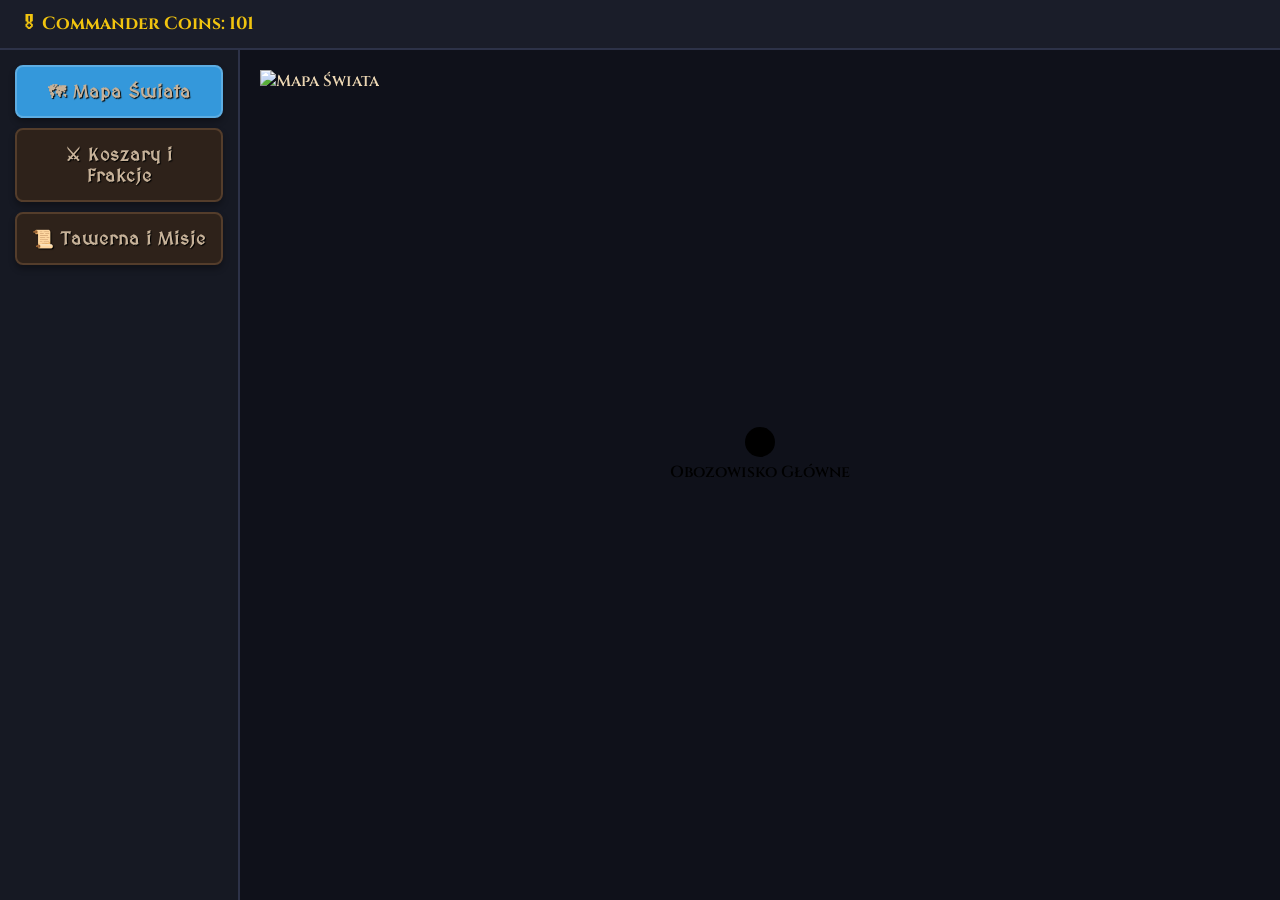
==== Rpeg/index.html @ ccd28c2b "." ====
<!DOCTYPE html>
<html lang="pl">
<head>
    <meta charset="UTF-8">
    <meta name="viewport" content="width=device-width, initial-scale=1.0">
    <title>Kingdom Commander - Strategy RPG</title>
    <link rel="stylesheet" href="style.css">
</head>
<body>

    <!-- GÓRNY PASEK ZASOBÓW -->
    <header id="resources-bar">
        <div class="resource">🎖 Commander Coins: <span id="res-cc">100</span></div>
    </header>

    <!-- GŁÓWNY KONTENER GRY -->
    <div id="game-container">
        <!-- NAWIGACJA / SIDEBAR -->
        <nav id="navigation-sidebar">
            <button class="nav-btn active" data-target="map-screen">🗺 Mapa Świata</button>
            <button class="nav-btn" data-target="barracks-screen">⚔ Koszary i Frakcje</button>
            <button class="nav-btn" data-target="missions-screen">📜 Tawerna i Misje</button>
        </nav>

        <!-- EKRAN ROZGRYWKI -->
        <main id="game-viewport">
            <!-- Tutaj JS będzie wstrzykiwał odpowiednie ekrany -->
            <div id="active-screen"></div>
        </main>
    </div>

    <!-- SKRYPTY (Rozbite modułowo) -->
    <script src="game.js"></script>
    <script src="map.js"></script>
    <script src="barracks.js"></script>
</body>
</html>
---- Rpeg/style.css ----
@import url('https://fonts.googleapis.com/css2?family=Cinzel:wght@600;900&family=MedievalSharp&display=swap');
* {
    box-sizing: border-box;
    margin: 0;
    padding: 0;
    user-select: none;
}

body {
    font-family: 'Cinzel', serif;
    font-weight: 600;
    background-color: #1a1512;
    color: #ebd6b3;
    height: 100vh;
    display: flex;
    flex-direction: column;
    overflow: hidden;
}

h2, h3 {
    font-family: 'MedievalSharp', cursive;
    letter-spacing: 1px;
    color: #ffd700;
    text-shadow: 2px 2px 4px rgba(0, 0, 0, 0.8);
}

/* GÓRNY PASEK ZASOBÓW */
#resources-bar {
    background-color: #1a1d29;
    display: flex;
    justify-content: gap;
    gap: 20px;
    padding: 12px 20px;
    border-bottom: 2px solid #2d3248;
}

.resource {
    font-weight: bold;
    font-size: 1.1rem;
    color: #f1c40f;
}

/* KONTENER GŁÓWNY */
#game-container {
    display: flex;
    flex: 1;
    height: calc(100vh - 48px);
}

/* SIDEBAR NAWIGACJI */
#navigation-sidebar {
    width: 240px;
    background-color: #161923;
    border-right: 2px solid #2d3248;
    display: flex;
    flex-direction: column;
    padding: 15px;
    gap: 10px;
}

.nav-btn {
    background: #2e221a;
    color: #c7b299;
    border: 2px solid #543d2b;
    padding: 14px;
    border-radius: 8px;
    cursor: pointer;
    text-align: center;
    font-weight: bold;
    font-family: 'MedievalSharp', cursive; /* Klimat karczmy */
    font-size: 1.1rem; /* Podbity rozmiar, bo MedievalSharp jest zbita */
    letter-spacing: 1px;
    text-shadow: 1px 1px 1px #000;
    transition: all 0.2s ease-in-out;
    box-shadow: 0 4px 6px rgba(0,0,0,0.3);
}

.nav-btn:hover, .nav-btn.active {
    background-color: #3498db;
    border-color: #5dade2;
}

/* WIDOK GRY */
#game-viewport {
    flex: 1;
    padding: 20px;
    overflow-y: auto;
    background-color: #0f111a;
}

/* RESPONSYWNOŚĆ DLA MOBILE */
@media (max-width: 768px) {
    #game-container {
        flex-direction: column;
    }
    #navigation-sidebar {
        width: 100%;
        flex-direction: row;
        height: 60px;
        padding: 5px;
    }
    .nav-btn {
        flex: 1;
        text-align: center;
        font-size: 0.8rem;
        padding: 6px;
    }
}
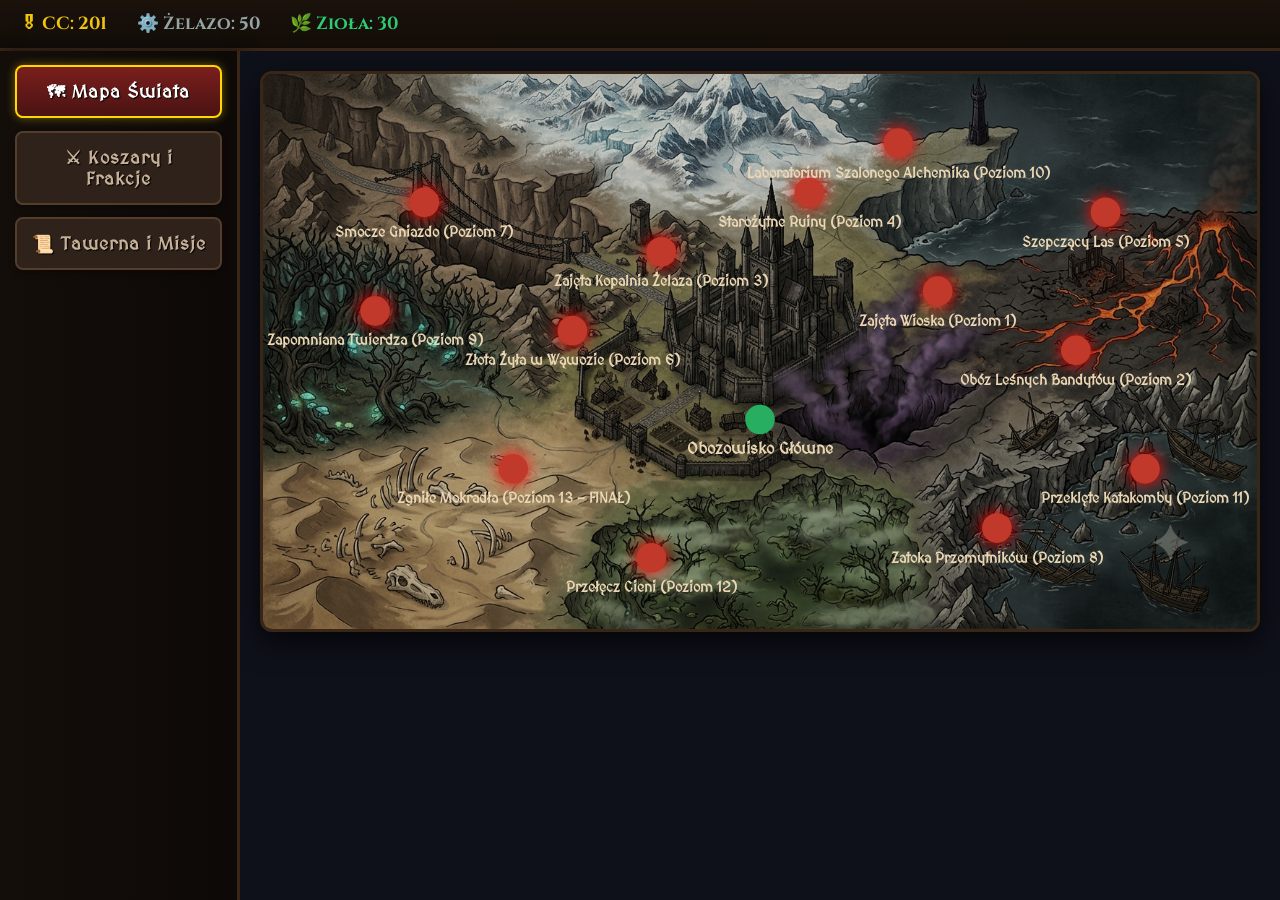
==== commit 6a7dc74c: "." ====
--- a/Rpeg/index.html
+++ b/Rpeg/index.html
@@ -10,7 +10,9 @@
 
     <!-- GÓRNY PASEK ZASOBÓW -->
     <header id="resources-bar">
-        <div class="resource">🎖 Commander Coins: <span id="res-cc">100</span></div>
+        <div class="resource">🎖 CC: <span id="res-cc">100</span></div>
+        <div class="resource" style="color: #95a5a6;">⚙️ Żelazo: <span id="res-iron">0</span></div>
+        <div class="resource" style="color: #2ecc71;">🌿 Zioła: <span id="res-herbs">0</span></div>
     </header>
 
     <!-- GŁÓWNY KONTENER GRY -->
@@ -29,9 +31,17 @@
         </main>
     </div>
 
+    <div id="rpg-dialog-overlay" style="display: none; position: fixed; top: 0; left: 0; width: 100vw; height: 100vh; background: rgba(0,0,0,0.75); z-index: 9999; justify-content: center; align-items: center; padding: 20px;">
+        <div id="rpg-dialog-box" style="background: #231a14; border: 3px solid #ffd700; border-radius: 10px; width: 100%; max-width: 500px; padding: 25px; box-shadow: 0 0 25px rgba(0,0,0,0.8), inset 0 0 15px rgba(0,0,0,0.5); text-align: center;">
+            <h2 id="rpg-dialog-title" style="margin-top: 0; font-size: 1.6rem; color: #ffd700; border-bottom: 2px solid #4a3525; padding-bottom: 10px;"></h2>
+            <p id="rpg-dialog-text" style="font-family: 'Cinzel'; color: #ebd6b3; margin: 20px 0; line-height: 1.6; font-size: 1rem;"></p>
+            <div id="rpg-dialog-options" style="display: flex; flex-direction: column; gap: 12px; margin-top: 20px;"></div>
+        </div>
+    </div>
+
     <!-- SKRYPTY (Rozbite modułowo) -->
-    <script src="game.js"></script>
-    <script src="map.js"></script>
-    <script src="barracks.js"></script>
+    <script src="js/state.js"></script>
+    <script src="js/engine.js"></script>
+    <script src="js/ui.js"></script>
 </body>
 </html>
--- a/Rpeg/style.css
+++ b/Rpeg/style.css
@@ -9,8 +9,8 @@
 body {
     font-family: 'Cinzel', serif;
     font-weight: 600;
-    background-color: #1a1512;
-    color: #ebd6b3;
+    background-color: #0d0907; /* Głęboki cień */
+    color: #ebd6b3; /* Stary pergamin */
     height: 100vh;
     display: flex;
     flex-direction: column;
@@ -26,12 +26,13 @@
 
 /* GÓRNY PASEK ZASOBÓW */
 #resources-bar {
-    background-color: #1a1d29;
-    display: flex;
-    justify-content: gap;
-    gap: 20px;
+    background: linear-gradient(180deg, #1a120b 0%, #120c08 100%);
+    display: flex;
+    justify-content: flex-start;
+    gap: 30px;
     padding: 12px 20px;
-    border-bottom: 2px solid #2d3248;
+    border-bottom: 3px solid #3a2617;
+    box-shadow: 0 4px 10px rgba(0, 0, 0, 0.7);
 }
 
 .resource {
@@ -50,12 +51,13 @@
 /* SIDEBAR NAWIGACJI */
 #navigation-sidebar {
     width: 240px;
-    background-color: #161923;
-    border-right: 2px solid #2d3248;
+    background: linear-gradient(90deg, #140e0a 0%, #0d0907 100%);
+    border-right: 3px solid #3a2617;
     display: flex;
     flex-direction: column;
     padding: 15px;
-    gap: 10px;
+    gap: 12px;
+    box-shadow: 4px 0 15px rgba(0, 0, 0, 0.5);
 }
 
 .nav-btn {
@@ -76,8 +78,11 @@
 }
 
 .nav-btn:hover, .nav-btn.active {
-    background-color: #3498db;
-    border-color: #5dade2;
+    background: linear-gradient(180deg, #7a1f1d 0%, #4a1312 100%) !important;
+    border-color: #ffd700 !important;
+    color: #fff !important;
+    box-shadow: 0 0 10px rgba(255, 215, 0, 0.4);
+    transform: translateY(-1px);
 }
 
 /* WIDOK GRY */
@@ -106,3 +111,184 @@
         padding: 6px;
     }
 }
+
+.mission-row {
+    transition: transform 0.2s ease;
+}
+.mission-row:hover {
+    transform: translateX(4px);
+    border-color: #825e43 !important;
+}
+@media (max-width: 768px) {
+    .mission-row {
+        flex-direction: column;
+        align-items: flex-start !important;
+        gap: 15px;
+    }
+    .mission-row div {
+        width: 100%;
+        text-align: left !important;
+        justify-content: space-between;
+    }
+}
+
+/* KARTY JEDNOSTEK W KOSZARACH */
+.rpg-card {
+    background: linear-gradient(135deg, #1c1510 0%, #120d0a 100%) !important;
+    border: 2px solid #4a3525 !important;
+    border-radius: 8px;
+    box-shadow: 0 8px 16px rgba(0, 0, 0, 0.6), inset 0 0 10px rgba(0, 0, 0, 0.5);
+    transition: all 0.2s ease-in-out;
+}
+
+.rpg-card:hover {
+    border-color: #ffd700 !important;
+    box-shadow: 0 8px 20px rgba(255, 215, 0, 0.15), inset 0 0 10px rgba(0, 0, 0, 0.5);
+    transform: translateY(-3px);
+}
+
+/* PRZYCISKI AKCJI KART (np. Werbuj, Ulecz) */
+.rpg-btn {
+    background: linear-gradient(180deg, #4a3525 0%, #2d2016 100%);
+    color: #ebd6b3;
+    border: 2px solid #6e4f37;
+    font-family: 'MedievalSharp', cursive;
+    cursor: pointer;
+    font-weight: bold;
+    text-shadow: 1px 1px 2px #000;
+    transition: all 0.15s ease-in-out;
+}
+
+.rpg-btn:hover {
+    background: linear-gradient(180deg, #ffd700 0%, #c59b27 100%);
+    color: #120c08;
+    border-color: #fff;
+    text-shadow: none;
+    box-shadow: 0 0 8px rgba(255, 215, 0, 0.5);
+}
+.map-wrapper {
+    position: relative;
+    width: 100%;
+    max-width: 1000px; /* Dopasowane do skali Twojej siatki */
+    margin: 0 auto;
+    border: 3px solid #3a2617;
+    border-radius: 12px;
+    box-shadow: 0 10px 30px rgba(0, 0, 0, 0.7);
+    overflow: hidden;
+    background-color: #05070a;
+}
+
+/* Obrazek tła mapy rozciąga się na pełną szerokość */
+.map-bg-img {
+    width: 100%;
+    height: auto;
+    display: block;
+    filter: brightness(0.8) sepia(0.2); /* Opcjonalny klimatyczny filtr */
+}
+
+/* Nakładka SVG musi leżeć dokładnie NA obrazku (pozycja absolutna) */
+.map-overlay-svg {
+    position: absolute;
+    top: 0;
+    left: 0;
+    width: 100%;
+    height: 100%;
+    z-index: 2;
+    pointer-events: auto; /* Zapewnia, że kliknięcia w kółka będą działać */
+}
+
+/* Dodatkowy efekt płynnego przejścia dla punktów na mapie */
+circle {
+    transition: r 0.2s ease, filter 0.2s ease;
+}
+
+circle:hover {
+    r: 18; /* Lekkie powiększenie po najechaniu myszką */
+    filter: drop-shadow(0px 0px 12px #ffd700) !important;
+}
+/* Nowe klasy w style.css zastępujące style inline z JS */
+.battle-arena-container {
+    max-width: 1100px;
+    margin: 0 auto;
+    background: radial-gradient(circle, #1a130f 0%, #070504 100%);
+    border: 3px solid #543d2b;
+    border-radius: 12px;
+    box-shadow: 0 20px 40px rgba(0, 0, 0, 0.8), inset 0 0 50px rgba(0, 0, 0, 0.9);
+    display: flex;
+    flex-direction: column;
+    height: 700px;
+    justify-content: space-between;
+    overflow: hidden;
+}
+
+.battle-grid-zone {
+    display: flex;
+    gap: 15px;
+    padding: 10px;
+    justify-content: center;
+}
+
+.battle-card {
+    background: linear-gradient(135deg, #1c1510 0%, #120d0a 100%) !important;
+    border-radius: 6px;
+    padding: 12px;
+    width: 105px;
+    text-align: center;
+    position: relative;
+    transition: all 0.25s cubic-bezier(0.4, 0, 0.2, 1);
+    box-shadow: 0 4px 8px rgba(0,0,0,0.5);
+}
+
+/* Efekt rozświetlenia dla gotowej zdolności */
+.battle-card.skill-ready {
+    animation: goldGlow 2s infinite alternate;
+}
+
+@keyframes goldGlow {
+    0% { box-shadow: 0 0 5px rgba(255, 215, 0, 0.3); border-color: #ffd700; }
+    100% { box-shadow: 0 0 20px rgba(255, 215, 0, 0.7); border-color: #fff; }
+}
+
+/* Klimatyczny scrollbar dla gry RPG */
+::-webkit-scrollbar {
+    width: 10px;
+}
+
+::-webkit-scrollbar-track {
+    background: #0d0907;
+    border-left: 1px solid #2e221a;
+}
+
+::-webkit-scrollbar-thumb {
+    background: linear-gradient(180deg, #543d2b 0%, #2e221a 100%);
+    border: 2px solid #0d0907;
+    border-radius: 4px;
+}
+
+::-webkit-scrollbar-thumb:hover {
+    background: #ffd700;
+}
+
+.floating-dmg {
+    font-family: 'MedievalSharp', cursive;
+    font-size: 1.2rem;
+    text-shadow: 2px 2px 0px #000;
+    pointer-events: none;
+    z-index: 10;
+    animation: floatUpAndFade 0.8s ease-out forwards;
+}
+
+@keyframes floatUpAndFade {
+    0% {
+        transform: translate(-50%, 0) scale(0.8);
+        opacity: 0;
+    }
+    20% {
+        transform: translate(-50%, -15px) scale(1.2);
+        opacity: 1;
+    }
+    100% {
+        transform: translate(-50%, -45px) scale(1);
+        opacity: 0;
+    }
+}
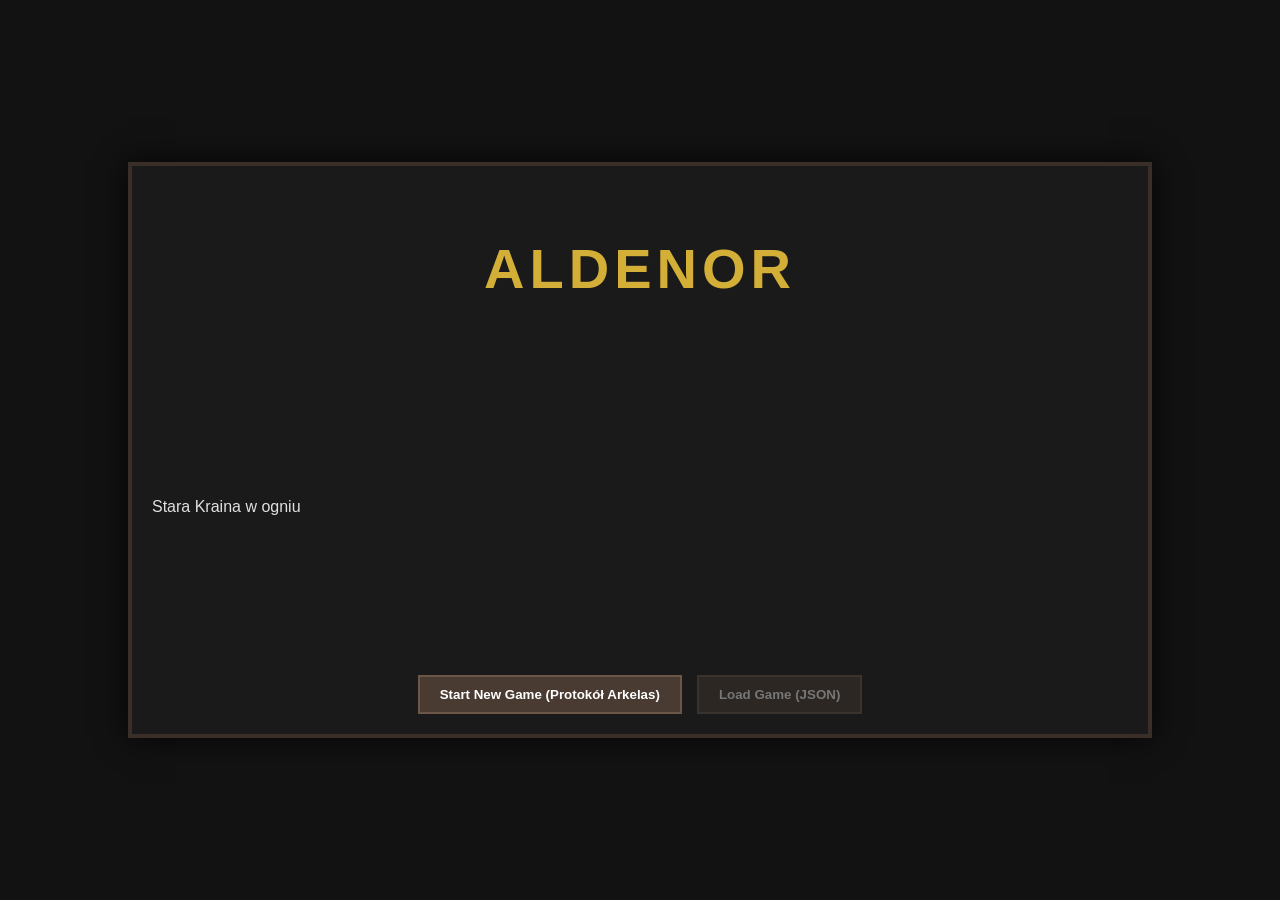
==== commit b6d36146: "." ====
--- a/Rpeg/index.html
+++ b/Rpeg/index.html
@@ -1,47 +1,126 @@
 <!DOCTYPE html>
-<html lang="pl">
+<html lang="en">
+
 <head>
     <meta charset="UTF-8">
     <meta name="viewport" content="width=device-width, initial-scale=1.0">
-    <title>Kingdom Commander - Strategy RPG</title>
+    <title>Aldenor - RPG/RTS</title>
     <link rel="stylesheet" href="style.css">
 </head>
+
 <body>
 
-    <!-- GÓRNY PASEK ZASOBÓW -->
-    <header id="resources-bar">
-        <div class="resource">🎖 CC: <span id="res-cc">100</span></div>
-        <div class="resource" style="color: #95a5a6;">⚙️ Żelazo: <span id="res-iron">0</span></div>
-        <div class="resource" style="color: #2ecc71;">🌿 Zioła: <span id="res-herbs">0</span></div>
-    </header>
+    <!-- GŁÓWNY KONTENER GRY -->
+    <div id="game-wrapper">
 
-    <!-- GŁÓWNY KONTENER GRY -->
-    <div id="game-container">
-        <!-- NAWIGACJA / SIDEBAR -->
-        <nav id="navigation-sidebar">
-            <button class="nav-btn active" data-target="map-screen">🗺 Mapa Świata</button>
-            <button class="nav-btn" data-target="barracks-screen">⚔ Koszary i Frakcje</button>
-            <button class="nav-btn" data-target="missions-screen">📜 Tawerna i Misje</button>
-        </nav>
+        <!-- 1. EKRAN: MENU GŁÓWNE -->
+        <div id="screen-main-menu" class="game-screen">
+            <h1 class="game-title">ALDENOR</h1>
+            <p class="game-subtitle">Stara Kraina w ogniu</p>
+            <div class="menu-buttons">
+                <button onclick="switchScreen('camp')">Start New Game (Protokół Arkelas)</button>
+                <button disabled>Load Game (JSON)</button>
+            </div>
+        </div>
 
-        <!-- EKRAN ROZGRYWKI -->
-        <main id="game-viewport">
-            <!-- Tutaj JS będzie wstrzykiwał odpowiednie ekrany -->
-            <div id="active-screen"></div>
-        </main>
+        <!-- 2. EKRAN: OBÓZ MOBILNY (The Camp Hub) -->
+        <div id="screen-camp" class="game-screen hidden">
+            <div class="screen-header">
+                <h2>⛺ Obozowisko Armii Arkelasa</h2>
+                <div class="resources-bar">
+                    <span>Złoto: <b id="res-gold">0</b></span> |
+                    <span>Zaopatrzenie: <b id="res-supplies">0</b></span>
+                </div>
+            </div>
+
+            <div class="camp-content">
+                <div class="campfire-scene">
+                    <div class="fire-placeholder">🔥 Ognisko</div>
+                    <div id="campfire-companions"></div>
+                </div>
+
+                <!-- RPG-owy dymek dialogowy -->
+                <div id="dialogue-bubble" class="hidden">
+                    <div class="dialogue-header">
+                        <strong id="dialogue-speaker">Imię</strong>
+                        <button onclick="closeDialogue()" class="close-dialogue-btn">⚡ Zamknij</button>
+                    </div>
+                    <p id="dialogue-text">Treść rozmowy...</p>
+                </div>
+            </div>
+
+            <div class="bottom-nav">
+                <button onclick="switchScreen('barracks')">⚔️ Koszary (Zarządzanie Armią)</button>
+                <button onclick="switchScreen('world-map')">🗺️ Otwórz Mapę Świata</button>
+                <button onclick="switchScreen('main-menu')">⚙️ Wyjście do Menu</button>
+            </div>
+        </div>
+        <div id="screen-barracks" class="game-screen hidden">
+            <div class="screen-header">
+                <h2>🛡️ Koszary i Zarządzanie Drużyną</h2>
+                <button onclick="recruitSoldierTest()" style="background: #22c55e;">+ Zwerbuj Rekruta (50
+                    Złota)</button>
+            </div>
+
+            <div class="barracks-layout">
+                <!-- Kolumna Bohaterów Wyprawy -->
+                <div class="barracks-column">
+                    <h3>👥 Oficerowie (Kompania)</h3>
+                    <div id="heroes-list" class="units-grid"></div>
+                </div>
+
+                <!-- Kolumna Zwerbowanych Wojsk -->
+                <div class="barracks-column">
+                    <h3>🗡️ Wolne Oddziały</h3>
+                    <div id="soldiers-list" class="units-grid"></div>
+                </div>
+            </div>
+
+            <div class="bottom-nav">
+                <button onclick="switchScreen('camp')">⛺ Powrót do Obozu</button>
+            </div>
+        </div>
+        <!-- 3. EKRAN: INTERAKTYWNA MAPA ŚWIATA -->
+        <div id="screen-world-map" class="game-screen hidden">
+            <h2>🗺️ Mapa Świata</h2>
+            <p>Wybierz cel podróży. Bezpieczne przemieszczanie obozu pozwala na eksplorację nowych terenów.</p>
+
+            <!-- Kontener na generowane lokacje -->
+            <div class="map-grid" id="map-locations-container"></div>
+
+            <div class="bottom-nav">
+                <button onclick="switchScreen('camp')">⛺ Powrót do Obozu</button>
+            </div>
+        </div>
+
+        <!-- 4. EKRAN: TAKTYCZNA BITWA (Canvas) -->
+        <div id="screen-battle" class="game-screen hidden">
+            <div class="screen-header">
+                <h2>⚔️ Pole Bitwy (RTS Mode)</h2>
+            </div>
+
+            <div class="battle-container">
+                <canvas id="battleCanvas" width="800" height="450"></canvas>
+            </div>
+
+            <div class="bottom-nav">
+                <button onclick="switchScreen('barracks')">⚔️ Koszary (Zarządzanie Armią)</button> <!-- DODAJ TO -->
+                <button onclick="switchScreen('world-map')">🗺️ Otwórz Mapę Świata</button>
+                <button onclick="switchScreen('main-menu')">⚙️ Wyjście do Menu</button>
+            </div>
+        </div>
+
     </div>
-
-    <div id="rpg-dialog-overlay" style="display: none; position: fixed; top: 0; left: 0; width: 100vw; height: 100vh; background: rgba(0,0,0,0.75); z-index: 9999; justify-content: center; align-items: center; padding: 20px;">
-        <div id="rpg-dialog-box" style="background: #231a14; border: 3px solid #ffd700; border-radius: 10px; width: 100%; max-width: 500px; padding: 25px; box-shadow: 0 0 25px rgba(0,0,0,0.8), inset 0 0 15px rgba(0,0,0,0.5); text-align: center;">
-            <h2 id="rpg-dialog-title" style="margin-top: 0; font-size: 1.6rem; color: #ffd700; border-bottom: 2px solid #4a3525; padding-bottom: 10px;"></h2>
-            <p id="rpg-dialog-text" style="font-family: 'Cinzel'; color: #ebd6b3; margin: 20px 0; line-height: 1.6; font-size: 1rem;"></p>
-            <div id="rpg-dialog-options" style="display: flex; flex-direction: column; gap: 12px; margin-top: 20px;"></div>
+    <div id="screen-travel" class="game-screen hidden">
+        <div class="travel-container">
+            <h2 id="travel-title">🧭 W drodze...</h2>
+            <p id="travel-flavor" class="travel-flavor-text">"Przemierzacie niebezpieczne szlaki..."</p>
+            <div class="travel-progress-bar">
+                <div class="travel-progress-fill"></div>
+            </div>
         </div>
     </div>
+    <script src="script.js"></script>
+</body>
 
-    <!-- SKRYPTY (Rozbite modułowo) -->
-    <script src="js/state.js"></script>
-    <script src="js/engine.js"></script>
-    <script src="js/ui.js"></script>
-</body>
 </html>
--- a/Rpeg/style.css
+++ b/Rpeg/style.css
@@ -1,294 +1,317 @@
-@import url('https://fonts.googleapis.com/css2?family=Cinzel:wght@600;900&family=MedievalSharp&display=swap');
-* {
-    box-sizing: border-box;
+/* Podstawowe stylowanie tła i fontów */
+body {
     margin: 0;
     padding: 0;
-    user-select: none;
-}
-
-body {
-    font-family: 'Cinzel', serif;
-    font-weight: 600;
-    background-color: #0d0907; /* Głęboki cień */
-    color: #ebd6b3; /* Stary pergamin */
+    background-color: #121212;
+    color: #e0e0e0;
+    font-family: 'Segoe UI', Tahoma, Geneva, Verdana, sans-serif;
+    display: flex;
+    justify-content: center;
+    align-items: center;
     height: 100vh;
-    display: flex;
-    flex-direction: column;
     overflow: hidden;
 }
 
-h2, h3 {
-    font-family: 'MedievalSharp', cursive;
-    letter-spacing: 1px;
-    color: #ffd700;
-    text-shadow: 2px 2px 4px rgba(0, 0, 0, 0.8);
-}
-
-/* GÓRNY PASEK ZASOBÓW */
-#resources-bar {
-    background: linear-gradient(180deg, #1a120b 0%, #120c08 100%);
-    display: flex;
-    justify-content: flex-start;
-    gap: 30px;
-    padding: 12px 20px;
-    border-bottom: 3px solid #3a2617;
-    box-shadow: 0 4px 10px rgba(0, 0, 0, 0.7);
-}
-
-.resource {
-    font-weight: bold;
-    font-size: 1.1rem;
-    color: #f1c40f;
-}
-
-/* KONTENER GŁÓWNY */
-#game-container {
-    display: flex;
-    flex: 1;
-    height: calc(100vh - 48px);
-}
-
-/* SIDEBAR NAWIGACJI */
-#navigation-sidebar {
-    width: 240px;
-    background: linear-gradient(90deg, #140e0a 0%, #0d0907 100%);
-    border-right: 3px solid #3a2617;
-    display: flex;
-    flex-direction: column;
-    padding: 15px;
-    gap: 12px;
-    box-shadow: 4px 0 15px rgba(0, 0, 0, 0.5);
-}
-
-.nav-btn {
-    background: #2e221a;
-    color: #c7b299;
-    border: 2px solid #543d2b;
-    padding: 14px;
-    border-radius: 8px;
-    cursor: pointer;
+/* Sztywny kontener gry - symulacja okna gry */
+#game-wrapper {
+    width: 1024px;
+    height: 576px;
+    background: #1a1a1a;
+    border: 4px solid #3a2f28;
+    box-shadow: 0 0 30px rgba(0,0,0,0.8);
+    position: relative;
+    box-sizing: border-box;
+}
+
+/* Klasa dla każdego ekranu */
+.game-screen {
+    width: 100%;
+    height: 100%;
+    padding: 20px;
+    box-sizing: border-box;
+    display: flex;
+    flex-direction: column;
+    justify-content: space-between;
+}
+
+/* Klasa ukrywająca ekrany */
+.hidden {
+    display: none !important;
+}
+
+/* Interfejs i przyciski */
+h1.game-title {
+    font-size: 3.5rem;
+    color: #d4af37;
     text-align: center;
-    font-weight: bold;
-    font-family: 'MedievalSharp', cursive; /* Klimat karczmy */
-    font-size: 1.1rem; /* Podbity rozmiar, bo MedievalSharp jest zbita */
-    letter-spacing: 1px;
-    text-shadow: 1px 1px 1px #000;
-    transition: all 0.2s ease-in-out;
-    box-shadow: 0 4px 6px rgba(0,0,0,0.3);
-}
-
-.nav-btn:hover, .nav-btn.active {
-    background: linear-gradient(180deg, #7a1f1d 0%, #4a1312 100%) !important;
-    border-color: #ffd700 !important;
-    color: #fff !important;
-    box-shadow: 0 0 10px rgba(255, 215, 0, 0.4);
-    transform: translateY(-1px);
-}
-
-/* WIDOK GRY */
-#game-viewport {
-    flex: 1;
-    padding: 20px;
-    overflow-y: auto;
-    background-color: #0f111a;
-}
-
-/* RESPONSYWNOŚĆ DLA MOBILE */
-@media (max-width: 768px) {
-    #game-container {
-        flex-direction: column;
-    }
-    #navigation-sidebar {
-        width: 100%;
-        flex-direction: row;
-        height: 60px;
-        padding: 5px;
-    }
-    .nav-btn {
-        flex: 1;
-        text-align: center;
-        font-size: 0.8rem;
-        padding: 6px;
-    }
-}
-
-.mission-row {
-    transition: transform 0.2s ease;
-}
-.mission-row:hover {
-    transform: translateX(4px);
-    border-color: #825e43 !important;
-}
-@media (max-width: 768px) {
-    .mission-row {
-        flex-direction: column;
-        align-items: flex-start !important;
-        gap: 15px;
-    }
-    .mission-row div {
-        width: 100%;
-        text-align: left !important;
-        justify-content: space-between;
-    }
-}
-
-/* KARTY JEDNOSTEK W KOSZARACH */
-.rpg-card {
-    background: linear-gradient(135deg, #1c1510 0%, #120d0a 100%) !important;
-    border: 2px solid #4a3525 !important;
-    border-radius: 8px;
-    box-shadow: 0 8px 16px rgba(0, 0, 0, 0.6), inset 0 0 10px rgba(0, 0, 0, 0.5);
-    transition: all 0.2s ease-in-out;
-}
-
-.rpg-card:hover {
-    border-color: #ffd700 !important;
-    box-shadow: 0 8px 20px rgba(255, 215, 0, 0.15), inset 0 0 10px rgba(0, 0, 0, 0.5);
-    transform: translateY(-3px);
-}
-
-/* PRZYCISKI AKCJI KART (np. Werbuj, Ulecz) */
-.rpg-btn {
-    background: linear-gradient(180deg, #4a3525 0%, #2d2016 100%);
-    color: #ebd6b3;
-    border: 2px solid #6e4f37;
-    font-family: 'MedievalSharp', cursive;
+    margin-top: 50px;
+    letter-spacing: 5px;
+}
+
+.menu-buttons, .bottom-nav {
+    display: flex;
+    gap: 15px;
+    justify-content: center;
+}
+
+button {
+    background: #4a3b32;
+    color: #fff;
+    border: 2px solid #6b5647;
+    padding: 10px 20px;
     cursor: pointer;
     font-weight: bold;
-    text-shadow: 1px 1px 2px #000;
-    transition: all 0.15s ease-in-out;
-}
-
-.rpg-btn:hover {
-    background: linear-gradient(180deg, #ffd700 0%, #c59b27 100%);
-    color: #120c08;
-    border-color: #fff;
-    text-shadow: none;
-    box-shadow: 0 0 8px rgba(255, 215, 0, 0.5);
-}
-.map-wrapper {
+    transition: background 0.2s;
+}
+
+button:hover:not(:disabled) {
+    background: #6b5647;
+}
+
+button:disabled {
+    opacity: 0.4;
+    cursor: not-allowed;
+}
+
+.screen-header {
+    display: flex;
+    justify-content: space-between;
+    align-items: center;
+    border-bottom: 2px solid #3a2f28;
+    padding-bottom: 10px;
+}
+
+/* Prosty kontener na Canvas bitwy */
+.battle-container {
+    display: flex;
+    justify-content: center;
+    align-items: center;
+    flex-grow: 1;
+}
+
+#battleCanvas {
+    background: #222522;
+    border: 2px solid #444;
+}
+.barracks-layout {
+    display: flex;
+    gap: 20px;
+    flex-grow: 1;
+    margin: 20px 0;
+    overflow: hidden;
+}
+
+.barracks-column {
+    flex: 1;
+    background: #221c18;
+    border: 2px solid #3a2f28;
+    padding: 15px;
+    display: flex;
+    flex-direction: column;
+}
+
+.barracks-column h3 {
+    margin-top: 0;
+    border-bottom: 1px solid #554337;
+    padding-bottom: 5px;
+    color: #d4af37;
+}
+
+.units-grid {
+    display: flex;
+    flex-direction: column;
+    gap: 10px;
+    overflow-y: auto;
+    flex-grow: 1;
+    padding-right: 5px;
+}
+
+/* Karty jednostek */
+.unit-card {
+    background: #2d241e;
+    border: 1px solid #554337;
+    padding: 10px;
+    border-radius: 4px;
+    display: flex;
+    justify-content: space-between;
+    align-items: center;
+}
+
+.unit-info h4 {
+    margin: 0 0 5px 0;
+    color: #fff;
+}
+
+.unit-info p {
+    margin: 0;
+    font-size: 0.85rem;
+    color: #b0a095;
+}
+
+.badge {
+    background: #45352b;
+    padding: 2px 6px;
+    border-radius: 3px;
+    font-size: 0.75rem;
+    text-transform: uppercase;
+}
+
+.campfire-scene {
+    display: flex;
+    flex-direction: column;
+    align-items: center;
+    gap: 20px;
+    margin-top: 20px;
+}
+
+.fire-placeholder {
+    font-size: 2rem;
+    animation: pulse 1.5s infinite alternate;
+}
+
+#campfire-companions {
+    display: flex;
+    gap: 15px;
+    flex-wrap: wrap;
+    justify-content: center;
+}
+
+.camp-companion-token {
+    background: #2d241e;
+    border: 2px solid #554337;
+    padding: 8px 16px;
+    cursor: pointer;
+    border-radius: 4px;
+    transition: all 0.2s;
+}
+
+.camp-companion-token:hover {
+    border-color: #d4af37;
+    background: #3a2f28;
+}
+
+/* RPG Dymek Dialogowy */
+#dialogue-bubble {
+    background: #1a1512;
+    border: 3px solid #3a2f28;
+    border-top: 3px solid #d4af37;
+    padding: 15px;
+    margin-top: 20px;
+    border-radius: 4px;
     position: relative;
+}
+
+.dialogue-header {
+    display: flex;
+    justify-content: space-between;
+    color: #d4af37;
+    margin-bottom: 5px;
+}
+
+.close-dialogue-btn {
+    padding: 2px 8px;
+    font-size: 0.8rem;
+    background: #aa2222;
+    border: none;
+}
+.close-dialogue-btn:hover { background: #cc3333; }
+
+@keyframes pulse {
+    0% { transform: scale(1); }
+    100% { transform: scale(1.1); }
+}
+
+.map-grid {
+    display: grid;
+    grid-template-columns: repeat(auto-fit, minmax(260px, 1fr));
+    gap: 15px;
+    margin: 20px 0;
+}
+
+/* Karta lokacji */
+.map-node {
+    background: #1c1612;
+    border: 2px solid #3a2f26;
+    padding: 15px;
+    border-radius: 6px;
+    cursor: pointer;
+    transition: all 0.2s ease-in-out;
+    display: flex;
+    flex-direction: column;
+    justify-content: space-between;
+}
+
+.map-node:hover:not(.locked-node):not(.active-node) {
+    border-color: #d4af37;
+    background: #261f1a;
+    transform: translateY(-2px);
+}
+
+/* Stan: Gracz tu jest */
+.active-node {
+    border-color: #4caf50;
+    background: #1b261c;
+    cursor: default;
+}
+
+/* Stan: Lokacja zablokowana */
+.locked-node {
+    background: #100d0b;
+    border-color: #221a14;
+    opacity: 0.5;
+    cursor: not-allowed;
+}
+
+.loc-status {
+    margin-top: 10px;
+    font-size: 0.85rem;
+    font-weight: bold;
+    text-transform: uppercase;
+}
+.status-current { color: #4caf50; }
+.status-locked { color: #f44336; }
+
+#screen-travel {
+    display: flex;
+    justify-content: center;
+    align-items: center;
+    text-align: center;
+    background: #090706; /* Głęboka klimatyczna czerń */
+    height: 80vh;
+}
+
+.travel-container {
+    width: 90%;
+    max-width: 500px;
+    padding: 20px;
+}
+
+.travel-flavor-text {
+    font-style: italic;
+    color: #b0a095;
+    margin: 25px 0;
+    min-height: 60px;
+    font-size: 1.1rem;
+    line-height: 1.5;
+}
+
+/* Pasek ładowania */
+.travel-progress-bar {
     width: 100%;
-    max-width: 1000px; /* Dopasowane do skali Twojej siatki */
-    margin: 0 auto;
-    border: 3px solid #3a2617;
-    border-radius: 12px;
-    box-shadow: 0 10px 30px rgba(0, 0, 0, 0.7);
+    background: #1c1612;
+    border: 1px solid #3a2f26;
+    height: 5px;
+    border-radius: 3px;
     overflow: hidden;
-    background-color: #05070a;
-}
-
-/* Obrazek tła mapy rozciąga się na pełną szerokość */
-.map-bg-img {
-    width: 100%;
-    height: auto;
-    display: block;
-    filter: brightness(0.8) sepia(0.2); /* Opcjonalny klimatyczny filtr */
-}
-
-/* Nakładka SVG musi leżeć dokładnie NA obrazku (pozycja absolutna) */
-.map-overlay-svg {
-    position: absolute;
-    top: 0;
-    left: 0;
-    width: 100%;
+}
+
+.travel-progress-fill {
     height: 100%;
-    z-index: 2;
-    pointer-events: auto; /* Zapewnia, że kliknięcia w kółka będą działać */
-}
-
-/* Dodatkowy efekt płynnego przejścia dla punktów na mapie */
-circle {
-    transition: r 0.2s ease, filter 0.2s ease;
-}
-
-circle:hover {
-    r: 18; /* Lekkie powiększenie po najechaniu myszką */
-    filter: drop-shadow(0px 0px 12px #ffd700) !important;
-}
-/* Nowe klasy w style.css zastępujące style inline z JS */
-.battle-arena-container {
-    max-width: 1100px;
-    margin: 0 auto;
-    background: radial-gradient(circle, #1a130f 0%, #070504 100%);
-    border: 3px solid #543d2b;
-    border-radius: 12px;
-    box-shadow: 0 20px 40px rgba(0, 0, 0, 0.8), inset 0 0 50px rgba(0, 0, 0, 0.9);
-    display: flex;
-    flex-direction: column;
-    height: 700px;
-    justify-content: space-between;
-    overflow: hidden;
-}
-
-.battle-grid-zone {
-    display: flex;
-    gap: 15px;
-    padding: 10px;
-    justify-content: center;
-}
-
-.battle-card {
-    background: linear-gradient(135deg, #1c1510 0%, #120d0a 100%) !important;
-    border-radius: 6px;
-    padding: 12px;
-    width: 105px;
-    text-align: center;
-    position: relative;
-    transition: all 0.25s cubic-bezier(0.4, 0, 0.2, 1);
-    box-shadow: 0 4px 8px rgba(0,0,0,0.5);
-}
-
-/* Efekt rozświetlenia dla gotowej zdolności */
-.battle-card.skill-ready {
-    animation: goldGlow 2s infinite alternate;
-}
-
-@keyframes goldGlow {
-    0% { box-shadow: 0 0 5px rgba(255, 215, 0, 0.3); border-color: #ffd700; }
-    100% { box-shadow: 0 0 20px rgba(255, 215, 0, 0.7); border-color: #fff; }
-}
-
-/* Klimatyczny scrollbar dla gry RPG */
-::-webkit-scrollbar {
-    width: 10px;
-}
-
-::-webkit-scrollbar-track {
-    background: #0d0907;
-    border-left: 1px solid #2e221a;
-}
-
-::-webkit-scrollbar-thumb {
-    background: linear-gradient(180deg, #543d2b 0%, #2e221a 100%);
-    border: 2px solid #0d0907;
-    border-radius: 4px;
-}
-
-::-webkit-scrollbar-thumb:hover {
-    background: #ffd700;
-}
-
-.floating-dmg {
-    font-family: 'MedievalSharp', cursive;
-    font-size: 1.2rem;
-    text-shadow: 2px 2px 0px #000;
-    pointer-events: none;
-    z-index: 10;
-    animation: floatUpAndFade 0.8s ease-out forwards;
-}
-
-@keyframes floatUpAndFade {
-    0% {
-        transform: translate(-50%, 0) scale(0.8);
-        opacity: 0;
-    }
-    20% {
-        transform: translate(-50%, -15px) scale(1.2);
-        opacity: 1;
-    }
-    100% {
-        transform: translate(-50%, -45px) scale(1);
-        opacity: 0;
-    }
+    background: #d4af37; /* Złoty pasek postępu */
+    width: 0%;
+    animation: travelLoading 2.5s linear forwards;
+}
+
+@keyframes travelLoading {
+    to { width: 100%; }
 }
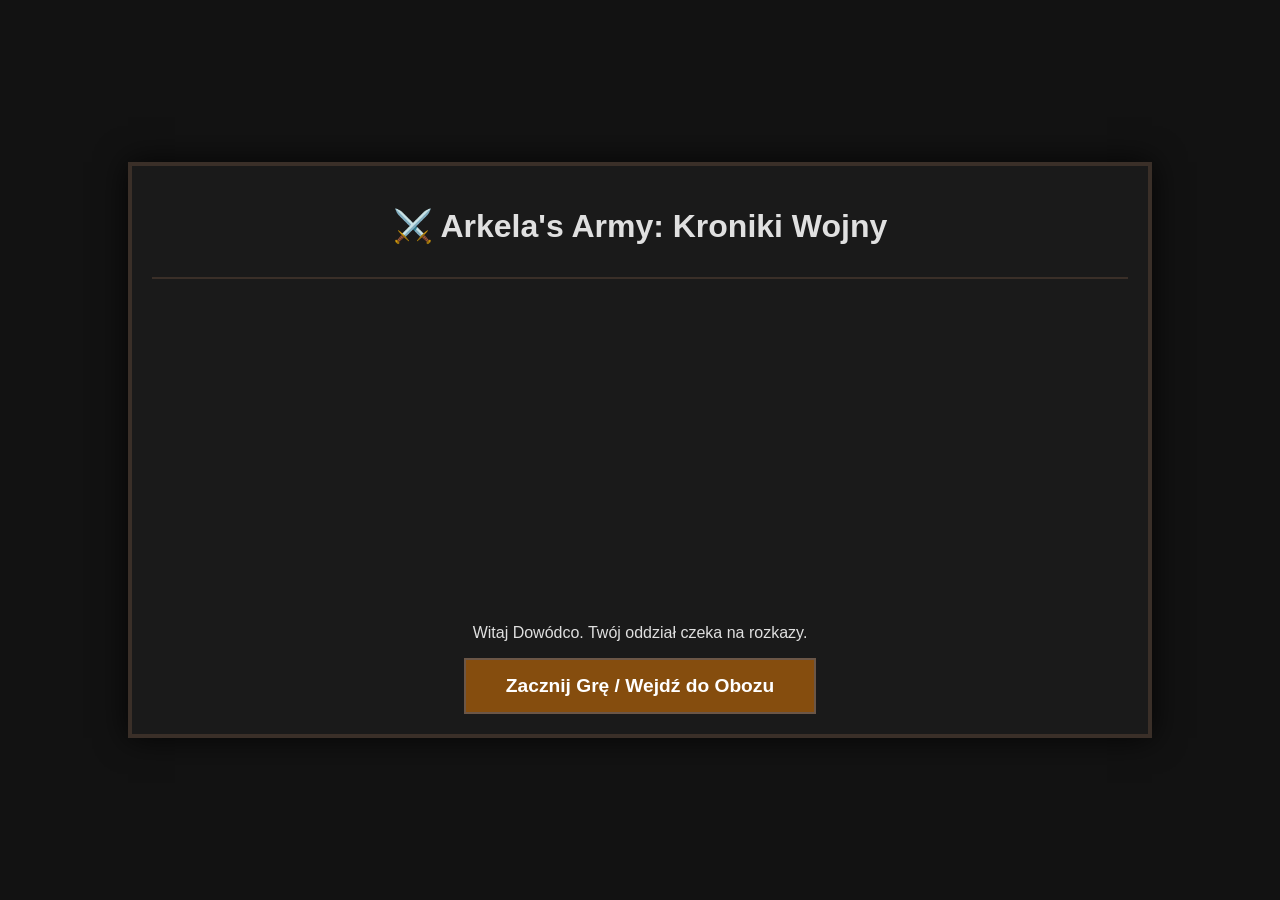
==== commit e036f8c2: "." ====
--- a/Rpeg/index.html
+++ b/Rpeg/index.html
@@ -14,111 +14,258 @@
     <div id="game-wrapper">
 
         <!-- 1. EKRAN: MENU GŁÓWNE -->
-        <div id="screen-main-menu" class="game-screen">
-            <h1 class="game-title">ALDENOR</h1>
-            <p class="game-subtitle">Stara Kraina w ogniu</p>
-            <div class="menu-buttons">
-                <button onclick="switchScreen('camp')">Start New Game (Protokół Arkelas)</button>
-                <button disabled>Load Game (JSON)</button>
-            </div>
-        </div>
-
-        <!-- 2. EKRAN: OBÓZ MOBILNY (The Camp Hub) -->
+        <div id="screen-menu" class="game-screen">
+            <div class="screen-header" style="justify-content: center;">
+                <h1>⚔️ Arkela's Army: Kroniki Wojny</h1>
+            </div>
+            <div style="text-align: center; margin-top: 50px;">
+                <p>Witaj Dowódco. Twój oddział czeka na rozkazy.</p>
+                <button onclick="switchScreen('camp')"
+                    style="font-size: 1.2rem; padding: 15px 40px; background: #854d0e;">Zacznij Grę / Wejdź do
+                    Obozu</button>
+            </div>
+        </div>
+
+        <!-- 2. EKRAN: OBÓZ (GŁÓWNY) -->
         <div id="screen-camp" class="game-screen hidden">
             <div class="screen-header">
                 <h2>⛺ Obozowisko Armii Arkelasa</h2>
                 <div class="resources-bar">
-                    <span>Złoto: <b id="res-gold">0</b></span> |
-                    <span>Zaopatrzenie: <b id="res-supplies">0</b></span>
-                </div>
-            </div>
-
-            <div class="camp-content">
-                <div class="campfire-scene">
-                    <div class="fire-placeholder">🔥 Ognisko</div>
-                    <div id="campfire-companions"></div>
-                </div>
-
-                <!-- RPG-owy dymek dialogowy -->
-                <div id="dialogue-bubble" class="hidden">
-                    <div class="dialogue-header">
-                        <strong id="dialogue-speaker">Imię</strong>
-                        <button onclick="closeDialogue()" class="close-dialogue-btn">⚡ Zamknij</button>
-                    </div>
-                    <p id="dialogue-text">Treść rozmowy...</p>
-                </div>
-            </div>
-
-            <div class="bottom-nav">
-                <button onclick="switchScreen('barracks')">⚔️ Koszary (Zarządzanie Armią)</button>
-                <button onclick="switchScreen('world-map')">🗺️ Otwórz Mapę Świata</button>
-                <button onclick="switchScreen('main-menu')">⚙️ Wyjście do Menu</button>
-            </div>
-        </div>
+                    <span>Złoto: <b id="res-gold">150</b></span> |
+                    <span>Zaopatrzenie: <b id="res-supplies">60</b></span> |
+                    <span>Monety Dowódcy: <b id="res-coins">5</b></span>
+                </div>
+            </div>
+
+            <div class="camp-fire-section">
+                <h3>🔥 Ognisko</h3>
+
+                <div id="campfire-companions" class="heroes-grid">
+                    <!-- Drużyna z obrazka image_55c486.png -->
+                    <div class="hero-card">
+                        <h4>🏕️ Eleniel Voidweaver</h4>
+                        <small>Battle-Mage</small>
+                    </div>
+                    <div class="hero-card">
+                        <h4>🏕️ Kaelen Moss-Foot</h4>
+                        <small>Pathfinder</small>
+                    </div>
+                    <div class="hero-card">
+                        <h4>🏕️ Brammer Stoneshield</h4>
+                        <small>Tank</small>
+                    </div>
+                    <div class="hero-card">
+                        <h4>🏕️ Vaelra Embersoul</h4>
+                        <small>Dragon-Knight</small>
+                    </div>
+                    <div class="hero-card">
+                        <h4>🏕️ Korr Earth-Bound</h4>
+                        <small>Juggernaut</small>
+                    </div>
+                    <div class="hero-card">
+                        <h4>🏕️ Skrag Short-Fuse</h4>
+                        <small>Saper</small>
+                    </div>
+                </div>
+            </div>
+            <div id="dialogue-bubble" class="hidden">
+                <div class="dialogue-header">
+                    <strong id="dialogue-speaker">Postać</strong>
+                    <button class="close-dialogue-btn" onclick="closeDialogue()">X</button>
+                </div>
+                <p id="dialogue-text">Treść rozmowy...</p>
+            </div>
+            <!-- Dolne menu nawigacyjne obozu -->
+            <div class="bottom-nav">
+                <button onclick="switchScreen('barracks')">⚔️ Koszary</button>
+                <button onclick="switchScreen('smithy')">⚒️ Kuźnia</button>
+                <button onclick="switchScreen('tavern')">🍺 Tawerna</button>
+                <button onclick="switchScreen('battle')">🗺️ Mapa Świata</button>
+                <button onclick="switchScreen('menu')">⚙️ Menu</button>
+                <button class="btn nav-btn" onclick="switchScreen('infirmary')">🏢 Szpital Polowy</button>
+            </div>
+        </div>
+
+        <!-- 3. EKRAN: KOSZARY -->
         <div id="screen-barracks" class="game-screen hidden">
             <div class="screen-header">
-                <h2>🛡️ Koszary i Zarządzanie Drużyną</h2>
-                <button onclick="recruitSoldierTest()" style="background: #22c55e;">+ Zwerbuj Rekruta (50
-                    Złota)</button>
-            </div>
-
+                <h2>⚔️ Koszary i Zarządzanie Armią</h2>
+            </div>
+
+            <!-- Dodany poprawny layout z kolumnami na listy jednostek -->
             <div class="barracks-layout">
-                <!-- Kolumna Bohaterów Wyprawy -->
                 <div class="barracks-column">
-                    <h3>👥 Oficerowie (Kompania)</h3>
+                    <h3>🏕️ Oficerowie (Kompania)</h3>
                     <div id="heroes-list" class="units-grid"></div>
                 </div>
-
-                <!-- Kolumna Zwerbowanych Wojsk -->
                 <div class="barracks-column">
-                    <h3>🗡️ Wolne Oddziały</h3>
+                    <h3>⚔️ Zwerbowani Wojownicy</h3>
+                    <!-- Przycisk wyzwalający rekrutację z JS -->
+                    <button onclick="recruitSoldierTest()" style="margin-bottom: 15px; background: #854d0e;">
+                        Zwerbuj Wojownika (50 Złota)
+                    </button>
                     <div id="soldiers-list" class="units-grid"></div>
                 </div>
             </div>
 
             <div class="bottom-nav">
-                <button onclick="switchScreen('camp')">⛺ Powrót do Obozu</button>
-            </div>
-        </div>
-        <!-- 3. EKRAN: INTERAKTYWNA MAPA ŚWIATA -->
-        <div id="screen-world-map" class="game-screen hidden">
-            <h2>🗺️ Mapa Świata</h2>
-            <p>Wybierz cel podróży. Bezpieczne przemieszczanie obozu pozwala na eksplorację nowych terenów.</p>
-
-            <!-- Kontener na generowane lokacje -->
-            <div class="map-grid" id="map-locations-container"></div>
-
-            <div class="bottom-nav">
-                <button onclick="switchScreen('camp')">⛺ Powrót do Obozu</button>
-            </div>
-        </div>
-
+                <button onclick="switchScreen('battle')">⚔️ Idź do Bitwy (Test)</button>
+                <button onclick="switchScreen('menu')">⚙️ Wyjście do Menu</button>
+            </div>
+        </div>
+        <div id="screen-infirmary" class="game-screen hidden">
+            <div class="screen-header">
+                <h2>🏢 Szpital Polowy</h2>
+                <p class="subtitle">Zajmij się rannymi żołnierzami, nim dopadnie ich zakażenie lub zniechęcenie.</p>
+            </div>
+
+            <!-- Zaktualizowany panel surowców -->
+            <div class="resources-bar">
+                <span>💰 Złoto: <span id="infirmary-gold">0</span></span> |
+                <span>🌿 Zioła: <span id="infirmary-herbs">0</span></span>
+            </div>
+
+            <div class="infirmary-container">
+                <h3>🤕 Ranni w bitwach (<span id="wounded-count">0</span>)</h3>
+                <div id="wounded-list" class="soldier-grid">
+                    <!-- Tutaj JS wygeneruje rannych wojaków -->
+                </div>
+            </div>
+
+            <div class="screen-actions">
+                <button class="btn btn-secondary" onclick="switchScreen('camp')">⬅️ Powrót do Obozu</button>
+            </div>
+        </div>
         <!-- 4. EKRAN: TAKTYCZNA BITWA (Canvas) -->
         <div id="screen-battle" class="game-screen hidden">
             <div class="screen-header">
                 <h2>⚔️ Pole Bitwy (RTS Mode)</h2>
             </div>
 
-            <div class="battle-container">
-                <canvas id="battleCanvas" width="800" height="450"></canvas>
-            </div>
-
-            <div class="bottom-nav">
-                <button onclick="switchScreen('barracks')">⚔️ Koszary (Zarządzanie Armią)</button> <!-- DODAJ TO -->
-                <button onclick="switchScreen('world-map')">🗺️ Otwórz Mapę Świata</button>
-                <button onclick="switchScreen('main-menu')">⚙️ Wyjście do Menu</button>
-            </div>
-        </div>
-
+            <div class="battle-container" style="display: flex; gap: 15px; align-items: stretch; flex-grow: 1;">
+                <!-- Canvas bitwy -->
+                <canvas id="battleCanvas" width="700" height="380"
+                    style="background: #251d18; border: 2px solid #554337;"></canvas>
+
+                <!-- Panel Umiejętności i Przedmiotów Taktycznych -->
+                <div id="battle-sidebar"
+                    style="width: 240px; background: #1c1612; border: 2px solid #3a2f26; padding: 12px; display: flex; flex-direction: column; gap: 10px; box-sizing: border-box;">
+                    <h3
+                        style="margin: 0; color: #d4af37; font-size: 1rem; border-bottom: 1px solid #554337; padding-bottom: 5px; text-align: center;">
+                        🌟 Zdolności Dowódcy</h3>
+                    <div id="hero-abilities-panel" style="display: flex; flex-direction: column; gap: 8px;">
+                        <button id="btn-ability-horn"
+                            style="font-size: 0.8rem; background: #854d0e; border-color: #a16207; width: 100%;"
+                            disabled>📯 Róg Odwagi (0)</button>
+                    </div>
+
+                    <div
+                        style="margin-top: auto; font-size: 0.75rem; color: #a5948a; background: #251d18; padding: 8px; border: 1px dashed #554337; line-height: 1.4;">
+                        <strong style="color: #fff;">Sterowanie Taktyczne:</strong><br>
+                        1. **Kliknij LPM** na jednostkę, aby ją wybrać.<br>
+                        2. **Kliknij LPM** na mapie, by wydać rozkaz ruchu.
+                    </div>
+                </div>
+            </div>
+
+            <div class="bottom-nav">
+                <button onclick="switchScreen('camp')">⛺ Ucieczka do Obozen</button>
+            </div>
+        </div>
+
+        <!-- 5. EKRAN: KUŹNIA -->
+        <div id="screen-smithy" class="game-screen hidden">
+            <div class="screen-header">
+                <h2>⚒️ Kuźnia i Warsztat Brammera</h2>
+                <div class="resources-bar">
+                    <span>Złoto: <b id="smithy-res-gold">150</b></span> |
+                    <span>Monety Dowódcy: <b id="smithy-res-coins">5</b></span>
+                </div>
+            </div>
+
+            <div class="smithy-container">
+                <p style="color: #b0a095; font-style: italic;">"Wytwarzaj pakiety uzbrojenia, aby wyposażyć swoich
+                    żołnierzy."</p>
+
+                <!-- NOWOŚĆ: Liczniki stanu magazynu, których wymaga funkcja updateSmithyUI() -->
+                <div
+                    style="margin-bottom: 20px; padding: 10px; background: #221c18; border: 1px dashed #554337; font-size: 0.9rem;">
+                    <strong>Stan Magazynu Obozu:</strong>
+                    🗡️ Miecze: <span id="inv-swords">0</span> |
+                    🛡️ Pancerze: <span id="inv-armors">0</span> |
+                    📯 Róg Odwagi: <span id="inv-horn">0</span>
+                </div>
+
+                <div class="smithy-grid">
+                    <div class="craft-card">
+                        <div>
+                            <h4>🗡️ Miecz ze Stali Elfów</h4>
+                            <p style="margin: 5px 0 0 0; font-size: 0.85rem; color: #a5948a;">Zwiększa statystykę ATK
+                                żołnierza o 10.</p>
+                        </div>
+                        <!-- DODANO: onclick z wywołaniem funkcji kucia miecza -->
+                        <button onclick="craftItem('swords', 100, 0)">Kuj Miecz (100 Złota)</button>
+                    </div>
+
+                    <div class="craft-card">
+                        <div>
+                            <h4>🛡️ Żelazny Pancerz</h4>
+                            <p style="margin: 5px 0 0 0; font-size: 0.85rem; color: #a5948a;">Zwiększa statystykę HP
+                                żołnierza o 50.</p>
+                        </div>
+                        <!-- DODANO: onclick z wywołaniem funkcji kucia zbroi -->
+                        <button onclick="craftItem('armors', 150, 0)">Kuj Pancerz (150 Złota)</button>
+                    </div>
+                </div>
+            </div>
+
+            <div class="bottom-nav">
+                <button onclick="switchScreen('camp')">⛺ Powrót do Obozu</button>
+            </div>
+        </div>
     </div>
-    <div id="screen-travel" class="game-screen hidden">
-        <div class="travel-container">
-            <h2 id="travel-title">🧭 W drodze...</h2>
-            <p id="travel-flavor" class="travel-flavor-text">"Przemierzacie niebezpieczne szlaki..."</p>
-            <div class="travel-progress-bar">
-                <div class="travel-progress-fill"></div>
-            </div>
-        </div>
+
+    <!-- 6. EKRAN: TAWERNA -->
+    <div id="screen-tavern" class="game-screen hidden">
+        <div class="screen-header">
+            <h2>🍺 Karczma pod Pękniętą Tarczą</h2>
+        </div>
+
+        <div class="tavern-container">
+            <div class="tavern-rumors">
+                <h3>🗣️ Wieści i Plotki</h3>
+                <div class="rumor-bubble">
+                    <span>"Zardas gromadzi siły na zachodzie... Spieszmy się."</span>
+                </div>
+            </div>
+            <div class="tavern-board">
+                <h3>📜 Tablica Ogłoszeń</h3>
+                <button id="btn-expedition" onclick="startCampExpedition()" style="background: #2563eb; width: 100%;">🧭
+                    Wyślij patrol zwiadowczy (15 Zaopatrzenia)</button>
+
+                <!-- Pasek postępu ekspedycji -->
+                <div id="expedition-progress-container" class="hidden"
+                    style="width: 100%; background: #222; margin-top: 10px; height: 10px;">
+                    <div id="expedition-progress-fill" style="background: #22c55e; width: 0%; height: 100%;"></div>
+                </div>
+            </div>
+
+            <div class="bottom-nav">
+                <button onclick="switchScreen('camp')">⛺ Powrót do Obozu</button>
+            </div>
+        </div>
+
+        <!-- 7. EKRAN PODRÓŻY / EKRAN ŁADOWANIA -->
+        <div id="screen-travel" class="game-screen hidden">
+            <div style="text-align: center; margin-top: 100px;">
+                <h2>🧭 W drodze...</h2>
+                <p style="font-style: italic;">"Przemierzacie niebezpieczne szlaki..."</p>
+                <div class="travel-progress-bar">
+                    <div style="height:100%; background:#d4af37; width:40%;"></div>
+                </div>
+            </div>
+        </div>
+
     </div>
     <script src="script.js"></script>
 </body>
--- a/Rpeg/style.css
+++ b/Rpeg/style.css
@@ -314,4 +314,241 @@
 
 @keyframes travelLoading {
     to { width: 100%; }
+}
+
+.unit-equipment {
+    display: flex;
+    gap: 5px;
+    margin-top: 8px;
+}
+
+/* Pojedynczy slot na przedmiot */
+.equip-slot {
+    width: 32px;
+    height: 32px;
+    background: #1a1410;
+    border: 1px dashed #554337;
+    border-radius: 4px;
+    display: flex;
+    justify-content: center;
+    align-items: center;
+    font-size: 0.9rem;
+    position: relative;
+    cursor: pointer;
+    transition: all 0.2s;
+}
+
+.equip-slot:hover {
+    border-color: #d4af37;
+    background: #251d18;
+}
+
+/* Mini etykieta po najechaniu (tooltip) */
+.equip-slot::after {
+    content: attr(data-slot-type);
+    position: absolute;
+    bottom: 110%;
+    left: 50%;
+    transform: translateX(-50%);
+    background: #000;
+    color: #fff;
+    font-size: 0.65rem;
+    padding: 2px 5px;
+    border-radius: 3px;
+    white-space: nowrap;
+    opacity: 0;
+    pointer-events: none;
+    transition: opacity 0.2s;
+}
+
+.equip-slot:hover::after {
+    opacity: 1;
+}
+.contracts-board {
+    background: #181310;
+    border: 1px solid #3a2f28;
+    padding: 15px;
+    margin-top: 15px;
+    border-radius: 4px;
+}
+.contracts-board h3 { margin: 0 0 5px 0; color: #d4af37; font-size: 1.1rem; }
+.contracts-board p { margin: 0 0 10px 0; font-size: 0.85rem; color: #b0a095; }
+
+/* Układ Kuźni */
+.smithy-container {
+    flex-grow: 1;
+    margin: 20px 0;
+    overflow-y: auto;
+}
+.smithy-grid {
+    display: grid;
+    grid-template-columns: repeat(auto-fit, minmax(260px, 1fr));
+    gap: 15px;
+    margin-top: 15px;
+}
+.craft-card {
+    background: #251d18;
+    border: 2px solid #4a3b32;
+    padding: 15px;
+    border-radius: 5px;
+    display: flex;
+    flex-direction: column;
+    justify-content: space-between;
+}
+.craft-card h4 { margin: 0 0 5px 0; color: #fff; }
+.craft-card p { margin: 0 0 10px 0; font-size: 0.85rem; color: #b0a095; flex-grow: 1; }
+.craft-card small { display: block; margin-bottom: 10px; color: #e0e0e0; font-size: 0.8rem; }
+.craft-card button { width: 100%; font-size: 0.9rem; padding: 8px; }
+
+.tavern-container {
+    display: flex;
+    flex-direction: column;
+    gap: 20px;
+    flex-grow: 1;
+    margin: 20px 0;
+    overflow-y: auto;
+}
+
+@media (min-width: 768px) {
+    .tavern-container { display: grid; grid-template-columns: 1fr 1fr; }
+}
+
+/* Plotki */
+.tavern-rumors, .tavern-board {
+    background: #1c1512;
+    border: 1px solid #3d2f26;
+    padding: 15px;
+    border-radius: 4px;
+}
+
+.tavern-rumors h3, .tavern-board h3 { margin: 0 0 12px 0; color: #d4af37; font-size: 1.1rem; }
+.rumor-bubble {
+    background: #281f1a;
+    border-left: 3px solid #d4af37;
+    padding: 8px 12px;
+    margin-bottom: 10px;
+    font-size: 0.85rem;
+    color: #b0a095;
+}
+
+/* Wiersze zleceń */
+.contract-row {
+    background: #251d18;
+    border: 1px solid #4a3a30;
+    padding: 10px;
+    display: flex;
+    justify-content: space-between;
+    align-items: center;
+    border-radius: 4px;
+    margin-bottom: 8px;
+}
+.contract-info h5 { margin: 0 0 3px 0; color: #fff; }
+.contract-info small { color: #a5948a; }
+.contract-row button { padding: 6px 12px; font-size: 0.85rem; }
+
+#notification-container {
+    position: fixed;
+    top: 20px;
+    right: 20px;
+    z-index: 9999;
+    display: flex;
+    flex-direction: column;
+    gap: 10px;
+    pointer-events: none;
+}
+
+.toast {
+    background: rgba(27, 20, 16, 0.95);
+    border-left: 4px solid #d4af37;
+    color: #fff;
+    padding: 12px 20px;
+    font-size: 0.9rem;
+    border-radius: 4px;
+    box-shadow: 0 4px 15px rgba(0,0,0,0.6);
+    min-width: 250px;
+    animation: slideIn 0.3s ease out;
+    transition: opacity 0.5s ease, transform 0.5s ease;
+}
+.toast.error { border-left-color: #a72828; }
+.toast.success { border-left-color: #28a745; }
+
+@keyframes slideIn {
+    from { transform: translateX(120%); opacity: 0; }
+    to { transform: translateX(0); opacity: 1; }
+}
+.toast.fade-out { opacity: 0; transform: translateX(50%); }
+
+.smithy-container {
+    padding: 15px;
+    background: rgba(30, 25, 20, 0.9);
+    border: 2px solid #5a4a3a;
+    border-radius: 8px;
+    margin-top: 15px;
+}
+
+.smithy-grid {
+    display: grid;
+    grid-template-columns: repeat(auto-fit, minmax(250px, 1fr));
+    gap: 15px;
+    margin-top: 15px;
+}
+
+.craft-card {
+    background: rgba(45, 38, 32, 0.95);
+    border: 1px solid #7c6955;
+    border-radius: 6px;
+    padding: 15px;
+    display: flex;
+    flex-direction: column;
+    justify-content: space-between;
+    transition: transform 0.2s, box-shadow 0.2s;
+}
+
+.craft-card:hover {
+    transform: translateY(-2px);
+    box-shadow: 0 4px 15px rgba(0, 0, 0, 0.5);
+}
+
+.craft-card h4 {
+    margin: 0 0 5px 0;
+    color: #e0d0c0;
+    font-size: 1.1rem;
+}
+
+.craft-card p {
+    margin: 0 0 10px 0;
+    font-size: 0.85rem;
+    color: #b5a595;
+    line-height: 1.3;
+}
+
+.craft-card small {
+    display: block;
+    margin-bottom: 10px;
+    color: #dfc59f;
+    font-weight: bold;
+}
+
+.craft-card button {
+    width: 100%;
+    padding: 8px;
+    background: #4a3b2c;
+    border: 1px solid #8c7660;
+    color: #fff;
+    border-radius: 4px;
+    cursor: pointer;
+    font-weight: bold;
+    transition: background 0.2s;
+}
+
+.craft-card button:hover {
+    background: #614e3b;
+}
+
+.contracts-board {
+    background: rgba(20, 18, 15, 0.95);
+    border: 1px dashed #7c6955;
+    padding: 15px;
+    border-radius: 6px;
+    text-align: center;
 }
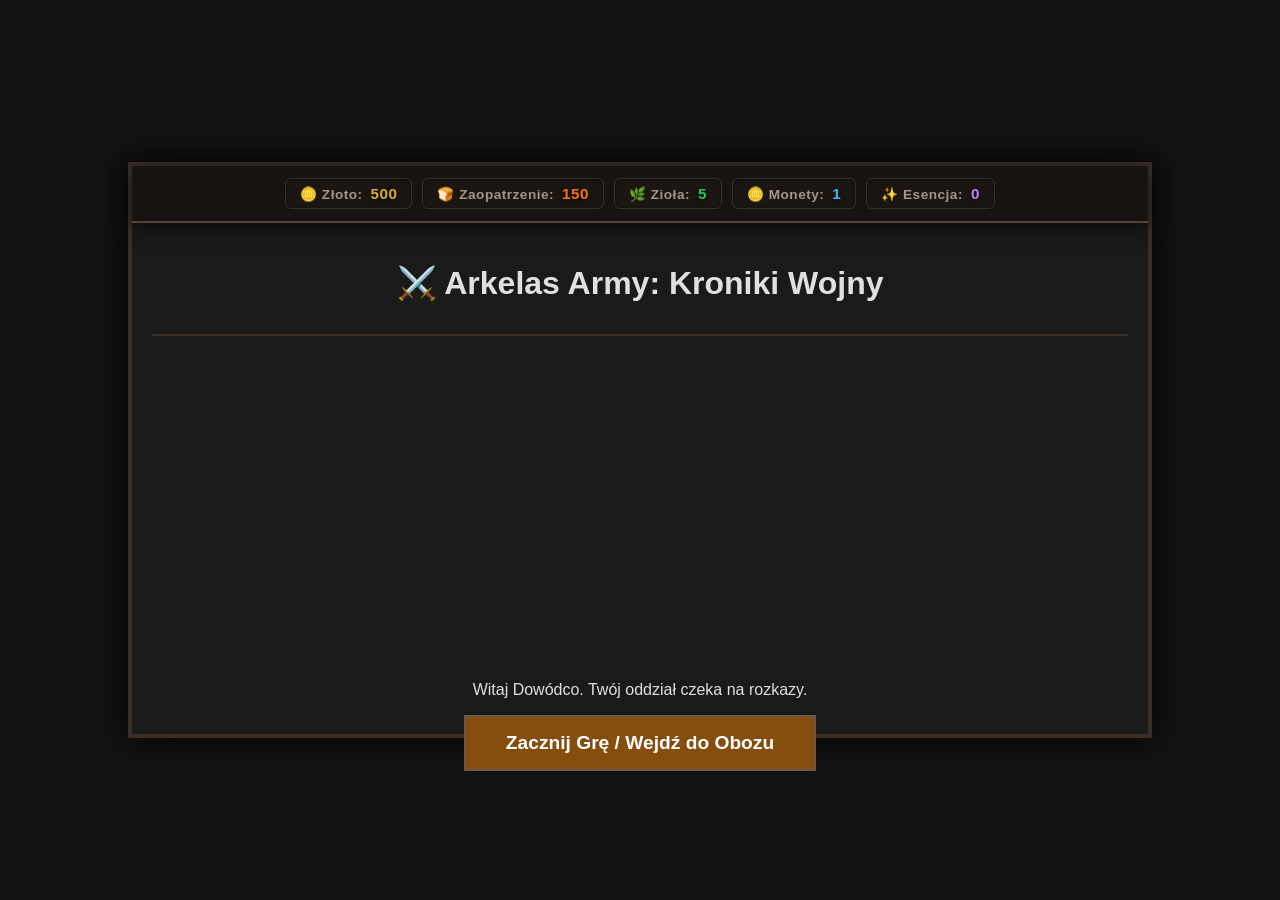
==== commit 4caa85fe: "." ====
--- a/Rpeg/index.html
+++ b/Rpeg/index.html
@@ -1,28 +1,35 @@
 <!DOCTYPE html>
-<html lang="en">
-
+<html lang="pl">
 <head>
     <meta charset="UTF-8">
     <meta name="viewport" content="width=device-width, initial-scale=1.0">
     <title>Aldenor - RPG/RTS</title>
     <link rel="stylesheet" href="style.css">
 </head>
-
 <body>
+    <!-- Kontener na dynamiczne powiadomienia JS -->
+    <div id="notification-container"></div>
 
     <!-- GŁÓWNY KONTENER GRY -->
     <div id="game-wrapper">
+        <div id="global-resource-bar" class="global-resources">
+            <div class="res-item">🪙 Złoto: <span id="val-gold">0</span></div>
+            <div class="res-item">🍞 Zaopatrzenie: <span id="val-supply">0</span></div>
+            <div class="res-item">🌿 Zioła: <span id="val-herbs">0</span></div>
+            <div class="res-item">🪙 Monety: <span id="val-tokens">0</span></div>
+            <div class="res-item">✨ Esencja: <span id="val-essence">0</span></div>
+        </div>
 
         <!-- 1. EKRAN: MENU GŁÓWNE -->
         <div id="screen-menu" class="game-screen">
             <div class="screen-header" style="justify-content: center;">
-                <h1>⚔️ Arkela's Army: Kroniki Wojny</h1>
+                <h1>⚔️ Arkelas Army: Kroniki Wojny</h1>
             </div>
             <div style="text-align: center; margin-top: 50px;">
                 <p>Witaj Dowódco. Twój oddział czeka na rozkazy.</p>
-                <button onclick="switchScreen('camp')"
-                    style="font-size: 1.2rem; padding: 15px 40px; background: #854d0e;">Zacznij Grę / Wejdź do
-                    Obozu</button>
+                <button onclick="switchScreen('camp')" style="font-size: 1.2rem; padding: 15px 40px; background: #854d0e;">
+                    Zacznij Grę / Wejdź do Obozu
+                </button>
             </div>
         </div>
 
@@ -30,43 +37,10 @@
         <div id="screen-camp" class="game-screen hidden">
             <div class="screen-header">
                 <h2>⛺ Obozowisko Armii Arkelasa</h2>
-                <div class="resources-bar">
-                    <span>Złoto: <b id="res-gold">150</b></span> |
-                    <span>Zaopatrzenie: <b id="res-supplies">60</b></span> |
-                    <span>Monety Dowódcy: <b id="res-coins">5</b></span>
-                </div>
-            </div>
-
+            </div>
             <div class="camp-fire-section">
                 <h3>🔥 Ognisko</h3>
-
-                <div id="campfire-companions" class="heroes-grid">
-                    <!-- Drużyna z obrazka image_55c486.png -->
-                    <div class="hero-card">
-                        <h4>🏕️ Eleniel Voidweaver</h4>
-                        <small>Battle-Mage</small>
-                    </div>
-                    <div class="hero-card">
-                        <h4>🏕️ Kaelen Moss-Foot</h4>
-                        <small>Pathfinder</small>
-                    </div>
-                    <div class="hero-card">
-                        <h4>🏕️ Brammer Stoneshield</h4>
-                        <small>Tank</small>
-                    </div>
-                    <div class="hero-card">
-                        <h4>🏕️ Vaelra Embersoul</h4>
-                        <small>Dragon-Knight</small>
-                    </div>
-                    <div class="hero-card">
-                        <h4>🏕️ Korr Earth-Bound</h4>
-                        <small>Juggernaut</small>
-                    </div>
-                    <div class="hero-card">
-                        <h4>🏕️ Skrag Short-Fuse</h4>
-                        <small>Saper</small>
-                    </div>
-                </div>
+                <div id="campfire-companions" class="heroes-grid"></div>
             </div>
             <div id="dialogue-bubble" class="hidden">
                 <div class="dialogue-header">
@@ -75,12 +49,13 @@
                 </div>
                 <p id="dialogue-text">Treść rozmowy...</p>
             </div>
-            <!-- Dolne menu nawigacyjne obozu -->
             <div class="bottom-nav">
                 <button onclick="switchScreen('barracks')">⚔️ Koszary</button>
                 <button onclick="switchScreen('smithy')">⚒️ Kuźnia</button>
                 <button onclick="switchScreen('tavern')">🍺 Tawerna</button>
-                <button onclick="switchScreen('battle')">🗺️ Mapa Świata</button>
+                <button onclick="switchScreen('economy')">💰 Ekonomia</button>
+                <button onclick="switchScreen('world-map')">🗺️ Mapa Świata</button>
+                <button onclick="switchScreen('magic-tower')">✨ Wieża Magiczna</button>
                 <button onclick="switchScreen('menu')">⚙️ Menu</button>
                 <button class="btn nav-btn" onclick="switchScreen('infirmary')">🏢 Szpital Polowy</button>
             </div>
@@ -91,8 +66,6 @@
             <div class="screen-header">
                 <h2>⚔️ Koszary i Zarządzanie Armią</h2>
             </div>
-
-            <!-- Dodany poprawny layout z kolumnami na listy jednostek -->
             <div class="barracks-layout">
                 <div class="barracks-column">
                     <h3>🏕️ Oficerowie (Kompania)</h3>
@@ -100,174 +73,219 @@
                 </div>
                 <div class="barracks-column">
                     <h3>⚔️ Zwerbowani Wojownicy</h3>
-                    <!-- Przycisk wyzwalający rekrutację z JS -->
                     <button onclick="recruitSoldierTest()" style="margin-bottom: 15px; background: #854d0e;">
                         Zwerbuj Wojownika (50 Złota)
                     </button>
                     <div id="soldiers-list" class="units-grid"></div>
                 </div>
             </div>
-
-            <div class="bottom-nav">
-                <button onclick="switchScreen('battle')">⚔️ Idź do Bitwy (Test)</button>
+            <div class="bottom-nav">
+                <button onclick="switchScreen('camp')">⛺ Powrót do Obozu</button>
                 <button onclick="switchScreen('menu')">⚙️ Wyjście do Menu</button>
             </div>
         </div>
+
+        <!-- 4. EKRAN: SZPITAL POLOWY -->
         <div id="screen-infirmary" class="game-screen hidden">
             <div class="screen-header">
                 <h2>🏢 Szpital Polowy</h2>
-                <p class="subtitle">Zajmij się rannymi żołnierzami, nim dopadnie ich zakażenie lub zniechęcenie.</p>
-            </div>
-
-            <!-- Zaktualizowany panel surowców -->
-            <div class="resources-bar">
-                <span>💰 Złoto: <span id="infirmary-gold">0</span></span> |
-                <span>🌿 Zioła: <span id="infirmary-herbs">0</span></span>
-            </div>
-
+                <p class="subtitle">Zajmij się rannymi żołnierzami, nim dopadnie ich zakażenie.</p>
+            </div>
             <div class="infirmary-container">
                 <h3>🤕 Ranni w bitwach (<span id="wounded-count">0</span>)</h3>
-                <div id="wounded-list" class="soldier-grid">
-                    <!-- Tutaj JS wygeneruje rannych wojaków -->
-                </div>
-            </div>
-
+                <div id="wounded-list" class="soldier-grid"></div>
+            </div>
             <div class="screen-actions">
                 <button class="btn btn-secondary" onclick="switchScreen('camp')">⬅️ Powrót do Obozu</button>
             </div>
         </div>
-        <!-- 4. EKRAN: TAKTYCZNA BITWA (Canvas) -->
+
+        <!-- 5. EKRAN: TAKTYCZNA BITWA (Canvas RTS) -->
         <div id="screen-battle" class="game-screen hidden">
             <div class="screen-header">
                 <h2>⚔️ Pole Bitwy (RTS Mode)</h2>
             </div>
-
             <div class="battle-container" style="display: flex; gap: 15px; align-items: stretch; flex-grow: 1;">
-                <!-- Canvas bitwy -->
-                <canvas id="battleCanvas" width="700" height="380"
-                    style="background: #251d18; border: 2px solid #554337;"></canvas>
-
-                <!-- Panel Umiejętności i Przedmiotów Taktycznych -->
-                <div id="battle-sidebar"
-                    style="width: 240px; background: #1c1612; border: 2px solid #3a2f26; padding: 12px; display: flex; flex-direction: column; gap: 10px; box-sizing: border-box;">
-                    <h3
-                        style="margin: 0; color: #d4af37; font-size: 1rem; border-bottom: 1px solid #554337; padding-bottom: 5px; text-align: center;">
-                        🌟 Zdolności Dowódcy</h3>
-                    <div id="hero-abilities-panel" style="display: flex; flex-direction: column; gap: 8px;">
-                        <button id="btn-ability-horn"
-                            style="font-size: 0.8rem; background: #854d0e; border-color: #a16207; width: 100%;"
-                            disabled>📯 Róg Odwagi (0)</button>
-                    </div>
-
-                    <div
-                        style="margin-top: auto; font-size: 0.75rem; color: #a5948a; background: #251d18; padding: 8px; border: 1px dashed #554337; line-height: 1.4;">
+                <canvas id="battleCanvas" width="700" height="380"></canvas>
+                <div id="battle-sidebar" style="width: 240px; background: #1c1612; border: 2px solid #3a2f26; padding: 12px; display: flex; flex-direction: column; gap: 10px; box-sizing: border-box;">
+                    <h3 style="margin: 0; color: #d4af37; font-size: 1rem; border-bottom: 1px solid #554337; padding-bottom: 5px; text-align: center;">🌟 Zdolności Dowódcy</h3>
+                    <div id="hero-abilities-panel" style="display: flex; flex-direction: column; gap: 8px;"></div>
+                    <div style="margin-top: auto; font-size: 0.75rem; color: #a5948a; background: #251d18; padding: 8px; border: 1px dashed #554337; line-height: 1.4;">
                         <strong style="color: #fff;">Sterowanie Taktyczne:</strong><br>
                         1. **Kliknij LPM** na jednostkę, aby ją wybrać.<br>
                         2. **Kliknij LPM** na mapie, by wydać rozkaz ruchu.
                     </div>
                 </div>
             </div>
-
-            <div class="bottom-nav">
-                <button onclick="switchScreen('camp')">⛺ Ucieczka do Obozen</button>
-            </div>
-        </div>
-
-        <!-- 5. EKRAN: KUŹNIA -->
+            <div class="bottom-nav">
+                <button onclick="switchScreen('camp')">⛺ Ucieczka do Obozu</button>
+            </div>
+        </div>
+
+        <!-- 6. EKRAN: KUŹNIA -->
         <div id="screen-smithy" class="game-screen hidden">
             <div class="screen-header">
                 <h2>⚒️ Kuźnia i Warsztat Brammera</h2>
-                <div class="resources-bar">
-                    <span>Złoto: <b id="smithy-res-gold">150</b></span> |
-                    <span>Monety Dowódcy: <b id="smithy-res-coins">5</b></span>
-                </div>
-            </div>
-
+            </div>
             <div class="smithy-container">
-                <p style="color: #b0a095; font-style: italic;">"Wytwarzaj pakiety uzbrojenia, aby wyposażyć swoich
-                    żołnierzy."</p>
-
-                <!-- NOWOŚĆ: Liczniki stanu magazynu, których wymaga funkcja updateSmithyUI() -->
-                <div
-                    style="margin-bottom: 20px; padding: 10px; background: #221c18; border: 1px dashed #554337; font-size: 0.9rem;">
+                <p style="color: #b0a095; font-style: italic;">"Wytwarzaj pakiety uzbrojenia, aby wyposażyć swoich żołnierzy."</p>
+                <div style="margin-bottom: 20px; padding: 10px; background: #221c18; border: 1px dashed #554337; font-size: 0.9rem;">
                     <strong>Stan Magazynu Obozu:</strong>
                     🗡️ Miecze: <span id="inv-swords">0</span> |
                     🛡️ Pancerze: <span id="inv-armors">0</span> |
                     📯 Róg Odwagi: <span id="inv-horn">0</span>
                 </div>
-
                 <div class="smithy-grid">
                     <div class="craft-card">
                         <div>
                             <h4>🗡️ Miecz ze Stali Elfów</h4>
-                            <p style="margin: 5px 0 0 0; font-size: 0.85rem; color: #a5948a;">Zwiększa statystykę ATK
-                                żołnierza o 10.</p>
-                        </div>
-                        <!-- DODANO: onclick z wywołaniem funkcji kucia miecza -->
+                            <p style="margin: 5px 0 0 0; font-size: 0.85rem; color: #a5948a;">Zwiększa statystykę ATK żołnierza o 10.</p>
+                        </div>
                         <button onclick="craftItem('swords', 100, 0)">Kuj Miecz (100 Złota)</button>
                     </div>
-
                     <div class="craft-card">
                         <div>
                             <h4>🛡️ Żelazny Pancerz</h4>
-                            <p style="margin: 5px 0 0 0; font-size: 0.85rem; color: #a5948a;">Zwiększa statystykę HP
-                                żołnierza o 50.</p>
-                        </div>
-                        <!-- DODANO: onclick z wywołaniem funkcji kucia zbroi -->
+                            <p style="margin: 5px 0 0 0; font-size: 0.85rem; color: #a5948a;">Zwiększa statystykę HP żołnierza o 50.</p>
+                        </div>
                         <button onclick="craftItem('armors', 150, 0)">Kuj Pancerz (150 Złota)</button>
                     </div>
                 </div>
             </div>
-
-            <div class="bottom-nav">
-                <button onclick="switchScreen('camp')">⛺ Powrót do Obozu</button>
+            <div class="bottom-nav">
+                <button onclick="switchScreen('camp')">⛺ Powrót do Obozu</button>
+            </div>
+        </div>
+
+        <!-- 7. EKRAN: WIEŻA MAGICZNA -->
+        <div id="screen-magic-tower" class="game-screen hidden">
+            <div class="screen-header">
+                <h2>✨ Wieża Magiczna</h2>
+            </div>
+            <div style="padding: 20px; background: #221c18; border: 1px solid #554337; margin-top: 15px; border-radius: 4px;">
+                <p>Esencja Gwiazd: <span id="ui-star-essence">0</span></p>
+                <p>Magowie Bitewni: <span id="ui-mage-count">0</span></p>
+                <button id="btn-recruit-mage" style="background: #854d0e;">Rekrutuj Maga (Koszt: 10 Esencji)</button>
+            </div>
+            <div class="bottom-nav">
+                <button onclick="switchScreen('camp')">⛺ Powrót do Obozu</button>
+            </div>
+        </div>
+
+        <!-- 8. EKRAN: MAPA ŚWIATA -->
+        <div id="screen-world-map" class="game-screen hidden">
+            <h2>Mapa Taktyczna Doliny</h2>
+            <div class="map-viewport">
+                <div id="map-locations-container" class="map-canvas"></div>
+            </div>
+            <button onclick="switchScreen('camp')" class="btn-back" style="margin-top: 15px;">Powrót do Obozu</button>
+        </div>
+
+        <!-- 9. EKRAN: TAWERNA -->
+        <div id="screen-tavern" class="game-screen hidden">
+            <div class="screen-header">
+                <h2>🍺 Karczma pod Pękniętą Tarczą</h2>
+            </div>
+            <div class="tavern-container">
+                <div class="tavern-rumors">
+                    <h3>🗣️ Wieści i Plotki</h3>
+                    <div class="rumor-bubble">
+                        <span>"Zardas gromadzi siły na zachodzie... Spieszmy się."</span>
+                    </div>
+                </div>
+                <div class="tavern-board">
+                    <h3>📜 Tablica Ogłoszeń</h3>
+                    <button id="btn-expedition" onclick="startCampExpedition()" style="background: #2563eb; width: 100%;">🧭 Wyślij patrol zwiadowczy (15 Zaopatrzenia)</button>
+                    <div id="expedition-progress-container" class="hidden" style="width: 100%; background: #222; margin-top: 10px; height: 10px;">
+                        <div id="expedition-progress-fill" style="background: #22c55e; width: 0%; height: 100%;"></div>
+                    </div>
+                </div>
+            </div>
+            <div class="bottom-nav">
+                <button onclick="switchScreen('camp')">⛺ Powrót do Obozu</button>
+            </div>
+        </div>
+
+        <!-- 10. EKRAN: PRZEDBITEWNY -->
+        <div id="screen-pre-battle" class="game-screen hidden">
+            <div class="screen-header">
+                <h2>Narada Wojenna: Przygotowanie do starcia</h2>
+            </div>
+            <p id="pre-battle-info" style="color: #aaa; text-align: center; margin-bottom: 20px;">
+                Wrogie siły zostały zlokalizowane. Wyznacz kadrę dowódczą i sformuj oddziały.
+            </p>
+            <div class="pre-battle-layout" style="display: flex; gap: 15px; margin-bottom: 20px;">
+                <div class="pre-battle-card" style="flex: 1; background: #1c1612; border: 2px solid #3a2f26; padding: 15px; border-radius: 5px;">
+                    <h3>👑 Główny Dowódca</h3>
+                    <p class="section-desc" style="font-size: 0.8rem; color: #a5948a;">Arkelas Maine zarządza operacją.</p>
+                    <div id="pre-battle-commanders" class="selection-list"></div>
+                </div>
+                <div class="pre-battle-card" style="flex: 1; background: #1c1612; border: 2px solid #3a2f26; padding: 15px; border-radius: 5px;">
+                    <h3>👥 Towarzysze Broni (<span id="companion-counter">0</span>/3)</h3>
+                    <p class="section-desc" style="font-size: 0.8rem; color: #a5948a;">Wyjątkowi bohaterowie wspierający walkę.</p>
+                    <div id="pre-battle-companions" class="selection-list" style="display: flex; flex-direction: column; gap: 8px;"></div>
+                </div>
+                <div class="pre-battle-card" style="flex: 1; background: #1c1612; border: 2px solid #3a2f26; padding: 15px; border-radius: 5px;">
+                    <h3>⚔️ Wojska i Oddziały</h3>
+                    <p class="section-desc" style="font-size: 0.8rem; color: #a5948a;">Wybierz żołnierzy gotowych do boju.</p>
+                    <div id="pre-battle-units" class="selection-list" style="display: flex; flex-direction: column; gap: 8px; max-height: 250px; overflow-y: auto;"></div>
+                </div>
+            </div>
+            <div class="battle-objectives-box" style="background: #251d18; border: 1px dashed #a16207; padding: 15px; margin-bottom: 20px; border-radius: 5px;">
+                <strong>🎯 Cele taktyczne na tę bitwę:</strong>
+                <ul id="pre-battle-objectives-list" style="margin: 5px 0 0 20px; color: #d4af37;"></ul>
+            </div>
+            <div class="pre-battle-actions" style="display: flex; justify-content: space-between; gap: 15px;">
+                <button onclick="switchScreen('world-map')" class="btn-back" style="padding: 10px 20px; background: #451a03;">Odwrót na mapę</button>
+                <button id="btn-start-combat" onclick="confirmAndStartCombat()" class="btn-action" style="padding: 10px 40px; background: #854d0e;">DO BOJU!</button>
+            </div>
+        </div>
+
+        <!-- 11. EKRAN: PODRÓŻ -->
+        <div id="screen-travel" class="game-screen hidden">
+            <div class="travel-content">
+                <div class="travel-loader">🐎</div>
+                <h3 id="travel-title">Twoja drużyna maszeruje...</h3>
+                <p id="travel-quote" class="italic-text">"Cienie między drzewami wydają się poruszać..."</p>
+                <div class="progress-bar-container">
+                    <div id="travel-progress-bar" class="travel-progress-fill"></div>
+                </div>
+                <p id="travel-timer">Pozostało: 3s</p>
+            </div>
+        </div>
+
+        <!-- 12. EKRAN: EKONOMIA -->
+        <div id="screen-economy" class="game-screen hidden">
+            <div class="screen-header">
+                <h2>💰 Zarządzanie Skarbcem i Zasobami</h2>
+                <p class="subtitle">Zarządzaj finansami armii, rozbudowuj kopalnie i zlecaj rajdy najemnikom.</p>
+            </div>
+            <div class="smithy-container">
+                <div class="smithy-grid">
+                    <div class="craft-card">
+                        <div>
+                            <h3>⚔️ Wyprawa do Lochów</h3>
+                            <p style="margin: 5px 0 0 0; font-size: 0.85rem; color: #a5948a;">Wyślij wolnych najemników po szybki, łatwy łup.</p>
+                        </div>
+                        <button id="btn-raid" style="background: #854d0e; margin-top: 15px;">Ruszaj na rajd (+10 Złota)</button>
+                    </div>
+                    <div class="craft-card">
+                        <div>
+                            <h3>⛏️ Kopalnia Złota (Poziom <span id="mine-lvl">0</span>)</h3>
+                            <p style="margin: 5px 0 0 0; font-size: 0.85rem; color: #a5948a;">Generuje stały, pasywny przychód na sekundę.</p>
+                            <p style="margin: 5px 0 0 0; font-size: 0.9rem; color: #fff;">Przychód: <span id="mine-income">0</span> złota / sek.</p>
+                        </div>
+                        <button id="btn-upgrade-mine" style="background: #1e3a8a; margin-top: 15px;">Rozbuduj kopalnię (Koszt: 50 Złota)</button>
+                    </div>
+                </div>
+            </div>
+            <div class="bottom-nav">
+                <button onclick="switchScreen('camp')">⛺ Powrót do Obozu</button>
+                <button onclick="switchScreen('menu')">⚙️ Wyjście do Menu</button>
             </div>
         </div>
     </div>
 
-    <!-- 6. EKRAN: TAWERNA -->
-    <div id="screen-tavern" class="game-screen hidden">
-        <div class="screen-header">
-            <h2>🍺 Karczma pod Pękniętą Tarczą</h2>
-        </div>
-
-        <div class="tavern-container">
-            <div class="tavern-rumors">
-                <h3>🗣️ Wieści i Plotki</h3>
-                <div class="rumor-bubble">
-                    <span>"Zardas gromadzi siły na zachodzie... Spieszmy się."</span>
-                </div>
-            </div>
-            <div class="tavern-board">
-                <h3>📜 Tablica Ogłoszeń</h3>
-                <button id="btn-expedition" onclick="startCampExpedition()" style="background: #2563eb; width: 100%;">🧭
-                    Wyślij patrol zwiadowczy (15 Zaopatrzenia)</button>
-
-                <!-- Pasek postępu ekspedycji -->
-                <div id="expedition-progress-container" class="hidden"
-                    style="width: 100%; background: #222; margin-top: 10px; height: 10px;">
-                    <div id="expedition-progress-fill" style="background: #22c55e; width: 0%; height: 100%;"></div>
-                </div>
-            </div>
-
-            <div class="bottom-nav">
-                <button onclick="switchScreen('camp')">⛺ Powrót do Obozu</button>
-            </div>
-        </div>
-
-        <!-- 7. EKRAN PODRÓŻY / EKRAN ŁADOWANIA -->
-        <div id="screen-travel" class="game-screen hidden">
-            <div style="text-align: center; margin-top: 100px;">
-                <h2>🧭 W drodze...</h2>
-                <p style="font-style: italic;">"Przemierzacie niebezpieczne szlaki..."</p>
-                <div class="travel-progress-bar">
-                    <div style="height:100%; background:#d4af37; width:40%;"></div>
-                </div>
-            </div>
-        </div>
-
-    </div>
     <script src="script.js"></script>
 </body>
-
 </html>
--- a/Rpeg/style.css
+++ b/Rpeg/style.css
@@ -32,6 +32,7 @@
     display: flex;
     flex-direction: column;
     justify-content: space-between;
+    overflow-y: auto;
 }
 
 /* Klasa ukrywająca ekrany */
@@ -551,4 +552,429 @@
     padding: 15px;
     border-radius: 6px;
     text-align: center;
+}
+
+.map-container {
+    display: grid;
+    grid-template-columns: 1fr 1fr;
+    gap: 20px;
+    max-width: 600px;
+    margin: 30px auto;
+    padding: 20px;
+    background: #1a1a1a;
+    border: 2px solid #333;
+    border-radius: 8px;
+}
+
+.map-node {
+    background: #2c2c2c;
+    color: #fff;
+    border: 1px solid #555;
+    padding: 20px;
+    font-size: 1.1rem;
+    cursor: pointer;
+    transition: all 0.3s ease;
+    border-radius: 4px;
+}
+
+.map-node:hover {
+    background: #a12d2d;
+    border-color: #ff4545;
+    transform: scale(1.02);
+}
+
+/* Ekran podróży i pasek postępu */
+.travel-content {
+    text-align: center;
+    margin-top: 10%;
+}
+
+.travel-loader {
+    font-size: 3rem;
+    animation: bounce 0.6s infinite alternate;
+}
+
+@keyframes bounce {
+    from { transform: translateY(0); }
+    to { transform: translateY(-15px); }
+}
+
+.progress-bar-container {
+    width: 80%;
+    max-width: 400px;
+    background: #333;
+    height: 15px;
+    margin: 20px auto;
+    border-radius: 10px;
+    overflow: hidden;
+}
+
+#travel-progress-bar {
+    width: 0%;
+    height: 100%;
+    background: #ff4545;
+    transition: width 0.1s linear;
+}
+
+.italic-text {
+    font-style: italic;
+    color: #aaa;
+    min-height: 40px;
+}
+
+
+#map-locations-container {
+    position: absolute;
+    width: 2400px;      /* Zwiększono z 1600px */
+    height: 1800px;     /* Zwiększono z 1200px */
+    background: radial-gradient(circle, #2c1e14 0%, #17100a 100%);
+    border: 3px solid #554337;
+    border-radius: 12px;
+    box-shadow: inset 0 0 40px rgba(0,0,0,0.8);
+    
+    /* Kluczowe dla zoomu i płynności */
+    transform-origin: 0 0; 
+    transition: transform 0.1s ease-out;
+}
+
+/* Styl pojedynczego punktu (węzła) na mapie */
+.map-dot {
+    position: absolute;
+    transform: translate(-50%, -50%); /* Idealne centrowanie punktu na współrzędnych */
+    z-index: 10;
+    cursor: pointer;
+    transition: transform 0.2s ease;
+}
+
+/* Marker wizualny */
+.dot-marker {
+    width: 40px;
+    height: 40px;
+    background: #3e2d20;
+    border: 2px solid #b08d5c;
+    border-radius: 50%;
+    display: flex;
+    align-items: center;
+    justify-content: center;
+    font-size: 1.2rem;
+    box-shadow: 0 4px 8px rgba(0,0,0,0.5);
+    transition: all 0.3s ease;
+}
+
+/* Efekty najechania dla odblokowanych lokacji */
+.map-dot:not(.locked):not(.current):hover .dot-marker {
+    background: #d4af37;
+    border-color: #fff;
+    transform: scale(1.2);
+    box-shadow: 0 0 15px #d4af37;
+}
+
+/* Lokacja, w której gracz aktualnie stoi */
+.map-dot.current .dot-marker {
+    background: #15803d;
+    border-color: #22c55e;
+    box-shadow: 0 0 15px #22c55e;
+    animation: pulseCurrent 2s infinite;
+}
+
+/* Lokacja zablokowana */
+.map-dot.locked {
+    cursor: not-allowed;
+}
+.map-dot.locked .dot-marker {
+    background: #1c1713;
+    border-color: #443c35;
+    opacity: 0.6;
+    filter: grayscale(100%);
+}
+
+/* Wyskakujące okienko informacyjne (Tooltip) */
+.dot-tooltip {
+    position: absolute;
+    bottom: 50px;
+    left: 50%;
+    transform: translateX(-50%) translateY(10px);
+    width: 200px;
+    background: #1c1510;
+    border: 2px solid #554337;
+    border-radius: 6px;
+    padding: 10px;
+    color: #f3f4f6;
+    pointer-events: none;
+    opacity: 0;
+    visibility: hidden;
+    transition: all 0.2s ease;
+    text-align: center;
+    box-shadow: 0 10px 20px rgba(0,0,0,0.6);
+    z-index: 20;
+}
+
+/* Pokazuj tooltip po najechaniu myszką */
+.map-dot:hover .dot-tooltip {
+    opacity: 1;
+    visibility: visible;
+    transform: translateX(-50%) translateY(0);
+}
+
+.dot-tooltip h4 {
+    margin: 0 0 5px 0;
+    color: #d4af37;
+    font-size: 0.95rem;
+}
+
+.dot-tooltip p {
+    margin: 0 0 8px 0;
+    font-size: 0.75rem;
+    color: #b0a095;
+    line-height: 1.3;
+}
+
+.tooltip-status {
+    display: block;
+    font-size: 0.75rem;
+    font-weight: bold;
+    border-top: 1px solid #3a2e24;
+    padding-top: 5px;
+}
+
+/* Animacja pulsowania aktualnej pozycji */
+@keyframes pulseCurrent {
+    0% { box-shadow: 0 0 0 0 rgba(34, 197, 94, 0.7); }
+    70% { box-shadow: 0 0 0 12px rgba(34, 197, 94, 0); }
+    100% { box-shadow: 0 0 0 0 rgba(34, 197, 94, 0); }
+}
+
+.map-viewport {
+    width: 100%;
+    height: 500px; 
+    overflow: hidden; 
+    position: relative;
+    border: 2px solid #554337;
+    background: #110d0a;
+    cursor: grab;
+}
+
+
+
+.map-viewport:active {
+    cursor: grabbing;       /* Kursor zaciśniętej pięści podczas przeciągania */
+}
+
+/* Właściwe tło i obszar mapy - znacznie większy niż ekran */
+/* Wielkie płótno mapy */
+.map-canvas {
+    width: 1600px;  /* Znacznie większa mapa */
+    height: 1200px; /* Daje nam mnóstwo przestrzeni na kolejne akty */
+    position: absolute;
+    top: 0;
+    left: 0;
+    transform-origin: 0 0; /* Kluczowe dla poprawnego skalowania (zoomu) */
+    transition: transform 0.1s ease-out; /* Płynne przybliżanie */
+}
+
+/* Węzły lokacji rozrzucane absolutnie */
+.map-location-node {
+    position: absolute;
+    transform: translate(-50%, -50%); /* Środkowanie ikony dokładnie w punkcie mapX/mapY */
+    text-align: center;
+    cursor: pointer;
+    z-index: 10;
+}
+
+/* Wygląd okrągłej ikony lokacji */
+.map-location-node .node-icon {
+    font-size: 1.8rem;
+    background: #3e3126;
+    border: 2px solid #d4af37;
+    border-radius: 50%;
+    width: 55px;
+    height: 55px;
+    display: flex;
+    align-items: center;
+    justify-content: center;
+    margin: 0 auto 6px auto;
+    box-shadow: 0 4px 10px rgba(0, 0, 0, 0.7);
+    transition: all 0.2s ease;
+}
+
+.map-location-node:hover .node-icon {
+    background: #5c4939;
+    transform: scale(1.1);
+    box-shadow: 0 0 15px #d4af37;
+}
+
+/* Nazwa lokacji pod ikoną */
+.map-location-node .node-name {
+    color: #fff;
+    font-size: 0.85rem;
+    font-weight: bold;
+    text-shadow: 2px 2px 4px #000, -1px -1px 0 #000, 1px -1px 0 #000, -1px 1px 0 #000, 1px 1px 0 #000;
+    white-space: nowrap;
+}
+
+/* Lokacje zablokowane (Mgła Wojny) */
+.map-location-node.locked {
+    opacity: 0.3;
+    filter: grayscale(100%);
+    cursor: not-allowed;
+    pointer-events: none; /* Gracz nie kliknie zablokowanej lokacji */
+}
+
+.pre-battle-layout {
+    display: grid;
+    grid-template-columns: repeat(auto-fit, minmax(280px, 1fr));
+    gap: 20px;
+    margin: 20px 0;
+}
+
+.pre-battle-card {
+    background: #231a14;
+    border: 2px solid #3e3126;
+    border-radius: 6px;
+    padding: 15px;
+    box-shadow: inset 0 0 10px rgba(0,0,0,0.5);
+}
+
+.pre-battle-card h3 {
+    margin-top: 0;
+    color: #d4af37;
+    border-bottom: 1px solid #554337;
+    padding-bottom: 8px;
+    font-size: 1.1rem;
+}
+
+.section-desc {
+    font-size: 0.8rem;
+    color: #8c7665;
+    margin-bottom: 12px;
+}
+
+.selection-list {
+    display: flex;
+    flex-direction: column;
+    gap: 8px;
+    max-height: 250px;
+    overflow-y: auto;
+}
+
+/* Style elementów wyboru */
+.select-row {
+    display: flex;
+    align-items: center;
+    gap: 10px;
+    background: #1a130e;
+    padding: 10px;
+    border-radius: 4px;
+    border: 1px solid transparent;
+    cursor: pointer;
+    transition: all 0.2s;
+}
+
+.select-row:hover {
+    background: #2d2118;
+}
+
+.select-row.active {
+    border-color: #d4af37;
+    background: #36281e;
+}
+
+.select-row input[type="radio"], 
+.select-row input[type="checkbox"] {
+    cursor: pointer;
+    accent-color: #d4af37;
+}
+
+/* Ramka celów */
+.battle-objectives-box {
+    background: #1b1c1e;
+    border-left: 4px solid #3498db;
+    padding: 12px;
+    margin: 15px 0;
+    border-radius: 0 4px 4px 0;
+}
+
+.battle-objectives-box ul {
+    margin: 5px 0 0 20px;
+    padding: 0;
+    font-size: 0.9rem;
+    color: #cbd5e1;
+}
+
+.pre-battle-actions {
+    display: flex;
+    justify-content: space-between;
+    align-items: center;
+    margin-top: 20px;
+}
+
+.global-resources {
+    display: flex;
+    flex-wrap: wrap; /* Pełna responsywność na mobile, zero overflow */
+    gap: 10px;
+    justify-content: center;
+    align-items: center;
+    background: rgba(24, 19, 16, 0.92); /* Głęboka, klimatyczna ciemność */
+    border-bottom: 2px solid #554337; /* Runiczne odcięcie dolne */
+    padding: 12px 16px;
+    position: sticky;
+    top: 0;
+    z-index: 100; /* Bezpieczna pozycja nad warstwami gry */
+    box-shadow: 0 4px 20px rgba(0, 0, 0, 0.6);
+    backdrop-filter: blur(8px); /* Efekt szkła w wersji dark RPG */
+}
+
+.res-item {
+    display: flex;
+    align-items: center;
+    gap: 8px;
+    background: #1c1612;
+    border: 1px solid #3a2f26;
+    border-radius: 6px;
+    padding: 6px 14px;
+    font-size: 0.85rem;
+    font-weight: 600;
+    color: #a5948a;
+    letter-spacing: 0.5px;
+    box-shadow: inset 0 1px 3px rgba(0, 0, 0, 0.5);
+    transition: all 0.2s ease-in-out;
+}
+
+/* Subtelny micro-interaction przy hoverze */
+.res-item:hover {
+    border-color: #854d0e;
+    transform: translateY(-1px);
+    background: #221a15;
+}
+
+/* Separacja wartości i unikalne kolory dla natychmiastowego skanowania wzrokiem */
+.res-item span {
+    font-weight: 700;
+    font-size: 0.95rem;
+    text-shadow: 0 2px 4px rgba(0, 0, 0, 0.8);
+}
+
+/* Kolorowanie konkretnych liczników dla ułatwienia gry */
+#val-gold { color: #d4af37; }     /* Złoto - szlachetny żółty */
+#val-supply { color: #f97316; }   /* Zaopatrzenie - jedzeniowy pomarańcz */
+#val-herbs { color: #22c55e; }    /* Zioła - żywa zieleń */
+#val-tokens { color: #38bdf8; }   /* Monety Dowódcy - błękit taktyczny */
+#val-essence { color: #c084fc; }  /* Esencja - kosmiczny fiolet */
+
+.btn-selected {
+    background: #15803d !important;
+    border: 1px solid #22c55e !important;
+    transform: scale(0.98);
+    box-shadow: inset 0 0 10px rgba(0, 0, 0, 0.5);
+}
+
+.btn-unselected {
+    background: #221c18 !important;
+    border: 1px solid #554337 !important;
+    transition: background 0.2s, border-color 0.2s;
+}
+
+.btn-unselected:hover {
+    border-color: #854d0e !important;
+    background: #2d241e !important;
 }
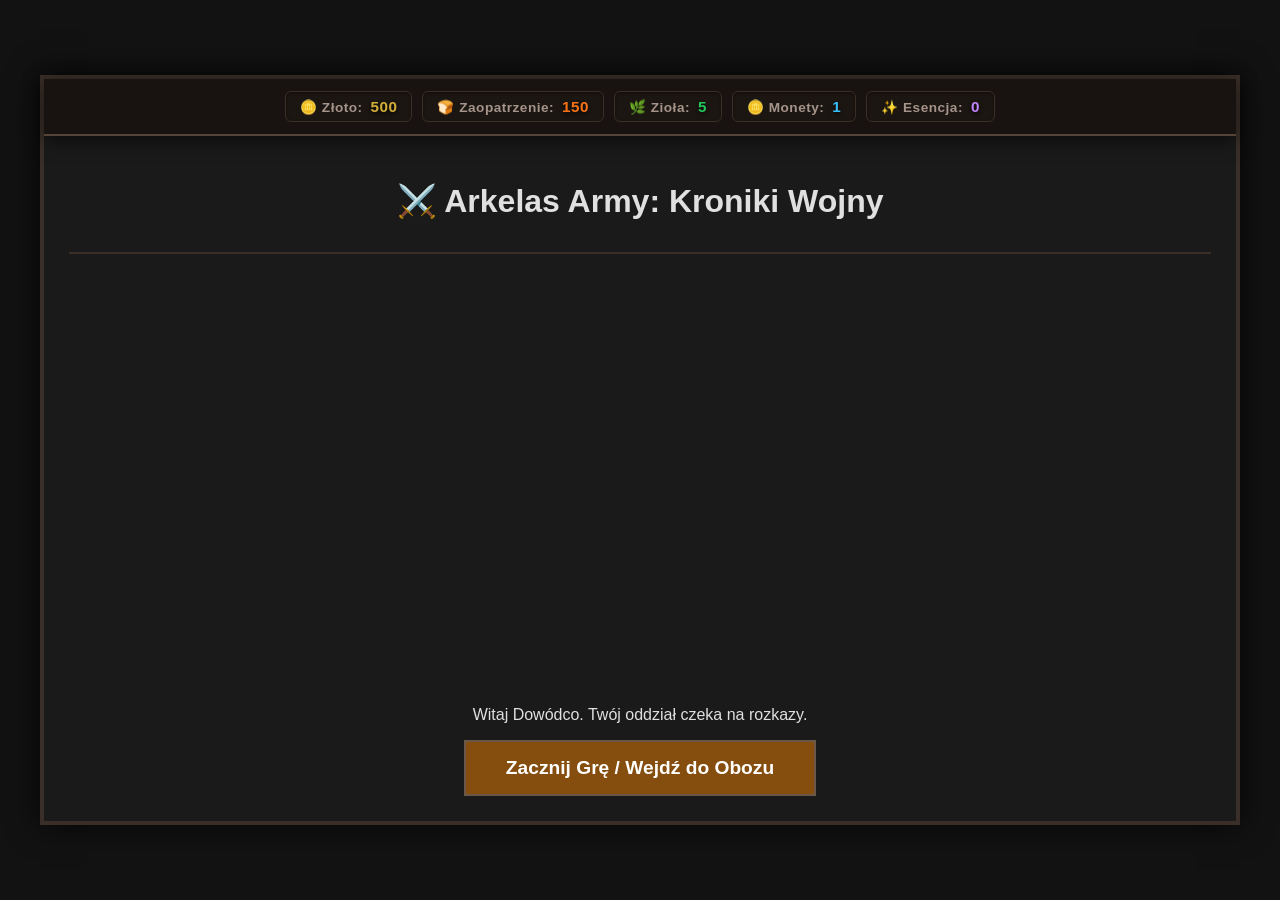
==== commit 6399c96d: "." ====
--- a/Rpeg/index.html
+++ b/Rpeg/index.html
@@ -1,11 +1,13 @@
 <!DOCTYPE html>
 <html lang="pl">
+
 <head>
     <meta charset="UTF-8">
     <meta name="viewport" content="width=device-width, initial-scale=1.0">
     <title>Aldenor - RPG/RTS</title>
     <link rel="stylesheet" href="style.css">
 </head>
+
 <body>
     <!-- Kontener na dynamiczne powiadomienia JS -->
     <div id="notification-container"></div>
@@ -27,7 +29,8 @@
             </div>
             <div style="text-align: center; margin-top: 50px;">
                 <p>Witaj Dowódco. Twój oddział czeka na rozkazy.</p>
-                <button onclick="switchScreen('camp')" style="font-size: 1.2rem; padding: 15px 40px; background: #854d0e;">
+                <button onclick="switchScreen('camp')"
+                    style="font-size: 1.2rem; padding: 15px 40px; background: #854d0e;">
                     Zacznij Grę / Wejdź do Obozu
                 </button>
             </div>
@@ -105,12 +108,20 @@
             <div class="screen-header">
                 <h2>⚔️ Pole Bitwy (RTS Mode)</h2>
             </div>
-            <div class="battle-container" style="display: flex; gap: 15px; align-items: stretch; flex-grow: 1;">
-                <canvas id="battleCanvas" width="700" height="380"></canvas>
-                <div id="battle-sidebar" style="width: 240px; background: #1c1612; border: 2px solid #3a2f26; padding: 12px; display: flex; flex-direction: column; gap: 10px; box-sizing: border-box;">
-                    <h3 style="margin: 0; color: #d4af37; font-size: 1rem; border-bottom: 1px solid #554337; padding-bottom: 5px; text-align: center;">🌟 Zdolności Dowódcy</h3>
-                    <div id="hero-abilities-panel" style="display: flex; flex-direction: column; gap: 8px;"></div>
-                    <div style="margin-top: auto; font-size: 0.75rem; color: #a5948a; background: #251d18; padding: 8px; border: 1px dashed #554337; line-height: 1.4;">
+            <div class="battle-container"
+                style="display: flex; gap: 20px; align-items: stretch; flex-grow: 1; margin: 15px 0; overflow: hidden;">
+                <!-- Powiększony Canvas dla lepszej kontroli jednostek -->
+                <canvas id="battleCanvas" width="880" height="520"></canvas>
+
+                <div id="battle-sidebar"
+                    style="width: 270px; background: #1c1612; border: 2px solid #3a2f26; padding: 15px; display: flex; flex-direction: column; gap: 15px; box-sizing: border-box;">
+                    <h3
+                        style="margin: 0; color: #d4af37; font-size: 1.1rem; border-bottom: 1px solid #554337; padding-bottom: 5px; text-align: center;">
+                        🌟 Zdolności Dowódcy</h3>
+                    <div id="hero-abilities-panel"
+                        style="display: flex; flex-direction: column; gap: 10px; overflow-y: auto; flex-grow: 1;"></div>
+                    <div
+                        style="font-size: 0.8rem; color: #a5948a; background: #251d18; padding: 10px; border: 1px dashed #554337; line-height: 1.5;">
                         <strong style="color: #fff;">Sterowanie Taktyczne:</strong><br>
                         1. **Kliknij LPM** na jednostkę, aby ją wybrać.<br>
                         2. **Kliknij LPM** na mapie, by wydać rozkaz ruchu.
@@ -128,8 +139,10 @@
                 <h2>⚒️ Kuźnia i Warsztat Brammera</h2>
             </div>
             <div class="smithy-container">
-                <p style="color: #b0a095; font-style: italic;">"Wytwarzaj pakiety uzbrojenia, aby wyposażyć swoich żołnierzy."</p>
-                <div style="margin-bottom: 20px; padding: 10px; background: #221c18; border: 1px dashed #554337; font-size: 0.9rem;">
+                <p style="color: #b0a095; font-style: italic;">"Wytwarzaj pakiety uzbrojenia, aby wyposażyć swoich
+                    żołnierzy."</p>
+                <div
+                    style="margin-bottom: 20px; padding: 10px; background: #221c18; border: 1px dashed #554337; font-size: 0.9rem;">
                     <strong>Stan Magazynu Obozu:</strong>
                     🗡️ Miecze: <span id="inv-swords">0</span> |
                     🛡️ Pancerze: <span id="inv-armors">0</span> |
@@ -139,14 +152,16 @@
                     <div class="craft-card">
                         <div>
                             <h4>🗡️ Miecz ze Stali Elfów</h4>
-                            <p style="margin: 5px 0 0 0; font-size: 0.85rem; color: #a5948a;">Zwiększa statystykę ATK żołnierza o 10.</p>
+                            <p style="margin: 5px 0 0 0; font-size: 0.85rem; color: #a5948a;">Zwiększa statystykę ATK
+                                żołnierza o 10.</p>
                         </div>
                         <button onclick="craftItem('swords', 100, 0)">Kuj Miecz (100 Złota)</button>
                     </div>
                     <div class="craft-card">
                         <div>
                             <h4>🛡️ Żelazny Pancerz</h4>
-                            <p style="margin: 5px 0 0 0; font-size: 0.85rem; color: #a5948a;">Zwiększa statystykę HP żołnierza o 50.</p>
+                            <p style="margin: 5px 0 0 0; font-size: 0.85rem; color: #a5948a;">Zwiększa statystykę HP
+                                żołnierza o 50.</p>
                         </div>
                         <button onclick="craftItem('armors', 150, 0)">Kuj Pancerz (150 Złota)</button>
                     </div>
@@ -162,7 +177,8 @@
             <div class="screen-header">
                 <h2>✨ Wieża Magiczna</h2>
             </div>
-            <div style="padding: 20px; background: #221c18; border: 1px solid #554337; margin-top: 15px; border-radius: 4px;">
+            <div
+                style="padding: 20px; background: #221c18; border: 1px solid #554337; margin-top: 15px; border-radius: 4px;">
                 <p>Esencja Gwiazd: <span id="ui-star-essence">0</span></p>
                 <p>Magowie Bitewni: <span id="ui-mage-count">0</span></p>
                 <button id="btn-recruit-mage" style="background: #854d0e;">Rekrutuj Maga (Koszt: 10 Esencji)</button>
@@ -195,8 +211,10 @@
                 </div>
                 <div class="tavern-board">
                     <h3>📜 Tablica Ogłoszeń</h3>
-                    <button id="btn-expedition" onclick="startCampExpedition()" style="background: #2563eb; width: 100%;">🧭 Wyślij patrol zwiadowczy (15 Zaopatrzenia)</button>
-                    <div id="expedition-progress-container" class="hidden" style="width: 100%; background: #222; margin-top: 10px; height: 10px;">
+                    <button id="btn-expedition" onclick="startCampExpedition()"
+                        style="background: #2563eb; width: 100%;">🧭 Wyślij patrol zwiadowczy (15 Zaopatrzenia)</button>
+                    <div id="expedition-progress-container" class="hidden"
+                        style="width: 100%; background: #222; margin-top: 10px; height: 10px;">
                         <div id="expedition-progress-fill" style="background: #22c55e; width: 0%; height: 100%;"></div>
                     </div>
                 </div>
@@ -211,36 +229,45 @@
             <div class="screen-header">
                 <h2>Narada Wojenna: Przygotowanie do starcia</h2>
             </div>
-            <p id="pre-battle-info" style="color: #aaa; text-align: center; margin-bottom: 20px;">
+            <p id="pre-battle-info" style="color: #aaa; text-align: center; margin-bottom: 15px;">
                 Wrogie siły zostały zlokalizowane. Wyznacz kadrę dowódczą i sformuj oddziały.
             </p>
-            <div class="pre-battle-layout" style="display: flex; gap: 15px; margin-bottom: 20px;">
-                <div class="pre-battle-card" style="flex: 1; background: #1c1612; border: 2px solid #3a2f26; padding: 15px; border-radius: 5px;">
+            <div class="pre-battle-layout"
+                style="display: flex; gap: 20px; flex-grow: 1; margin-bottom: 15px; overflow: hidden;">
+                <div class="pre-battle-card"
+                    style="flex: 1; background: #1c1612; border: 2px solid #3a2f26; padding: 15px; border-radius: 5px; display: flex; flex-direction: column;">
                     <h3>👑 Główny Dowódca</h3>
-                    <p class="section-desc" style="font-size: 0.8rem; color: #a5948a;">Arkelas Maine zarządza operacją.</p>
-                    <div id="pre-battle-commanders" class="selection-list"></div>
-                </div>
-                <div class="pre-battle-card" style="flex: 1; background: #1c1612; border: 2px solid #3a2f26; padding: 15px; border-radius: 5px;">
+                    <p class="section-desc" style="font-size: 0.8rem; color: #a5948a; margin-bottom: 10px;">Arkelas
+                        Maine zarządza operacją.</p>
+                    <div id="pre-battle-commanders"></div>
+                </div>
+                <div class="pre-battle-card"
+                    style="flex: 1; background: #1c1612; border: 2px solid #3a2f26; padding: 15px; border-radius: 5px; display: flex; flex-direction: column;">
                     <h3>👥 Towarzysze Broni (<span id="companion-counter">0</span>/3)</h3>
-                    <p class="section-desc" style="font-size: 0.8rem; color: #a5948a;">Wyjątkowi bohaterowie wspierający walkę.</p>
-                    <div id="pre-battle-companions" class="selection-list" style="display: flex; flex-direction: column; gap: 8px;"></div>
-                </div>
-                <div class="pre-battle-card" style="flex: 1; background: #1c1612; border: 2px solid #3a2f26; padding: 15px; border-radius: 5px;">
+                    <p class="section-desc" style="font-size: 0.8rem; color: #a5948a; margin-bottom: 10px;">Wyjątkowi
+                        bohaterowie wspierający walkę.</p>
+                    <div id="pre-battle-companions" class="selection-list"></div>
+                </div>
+                <div class="pre-battle-card"
+                    style="flex: 1; background: #1c1612; border: 2px solid #3a2f26; padding: 15px; border-radius: 5px; display: flex; flex-direction: column;">
                     <h3>⚔️ Wojska i Oddziały</h3>
-                    <p class="section-desc" style="font-size: 0.8rem; color: #a5948a;">Wybierz żołnierzy gotowych do boju.</p>
-                    <div id="pre-battle-units" class="selection-list" style="display: flex; flex-direction: column; gap: 8px; max-height: 250px; overflow-y: auto;"></div>
-                </div>
-            </div>
-            <div class="battle-objectives-box" style="background: #251d18; border: 1px dashed #a16207; padding: 15px; margin-bottom: 20px; border-radius: 5px;">
+                    <p class="section-desc" style="font-size: 0.8rem; color: #a5948a; margin-bottom: 10px;">Wybierz
+                        żołnierzy gotowych do boju.</p>
+                    <div id="pre-battle-units" class="selection-list"></div>
+                </div>
+            </div>
+            <div class="battle-objectives-box"
+                style="background: #251d18; border: 1px dashed #a16207; padding: 12px 15px; margin-bottom: 15px; border-radius: 5px;">
                 <strong>🎯 Cele taktyczne na tę bitwę:</strong>
                 <ul id="pre-battle-objectives-list" style="margin: 5px 0 0 20px; color: #d4af37;"></ul>
             </div>
             <div class="pre-battle-actions" style="display: flex; justify-content: space-between; gap: 15px;">
-                <button onclick="switchScreen('world-map')" class="btn-back" style="padding: 10px 20px; background: #451a03;">Odwrót na mapę</button>
-                <button id="btn-start-combat" onclick="confirmAndStartCombat()" class="btn-action" style="padding: 10px 40px; background: #854d0e;">DO BOJU!</button>
-            </div>
-        </div>
-
+                <button onclick="switchScreen('world-map')" class="btn-back"
+                    style="padding: 10px 20px; background: #451a03;">Odwrót na mapę</button>
+                <button id="btn-start-combat" onclick="confirmAndStartCombat()" class="btn-action"
+                    style="padding: 10px 40px; background: #854d0e;">DO BOJU!</button>
+            </div>
+        </div>
         <!-- 11. EKRAN: PODRÓŻ -->
         <div id="screen-travel" class="game-screen hidden">
             <div class="travel-content">
@@ -265,17 +292,22 @@
                     <div class="craft-card">
                         <div>
                             <h3>⚔️ Wyprawa do Lochów</h3>
-                            <p style="margin: 5px 0 0 0; font-size: 0.85rem; color: #a5948a;">Wyślij wolnych najemników po szybki, łatwy łup.</p>
+                            <p style="margin: 5px 0 0 0; font-size: 0.85rem; color: #a5948a;">Wyślij wolnych najemników
+                                po szybki, łatwy łup.</p>
                         </div>
-                        <button id="btn-raid" style="background: #854d0e; margin-top: 15px;">Ruszaj na rajd (+10 Złota)</button>
+                        <button id="btn-raid" style="background: #854d0e; margin-top: 15px;">Ruszaj na rajd (+10
+                            Złota)</button>
                     </div>
                     <div class="craft-card">
                         <div>
                             <h3>⛏️ Kopalnia Złota (Poziom <span id="mine-lvl">0</span>)</h3>
-                            <p style="margin: 5px 0 0 0; font-size: 0.85rem; color: #a5948a;">Generuje stały, pasywny przychód na sekundę.</p>
-                            <p style="margin: 5px 0 0 0; font-size: 0.9rem; color: #fff;">Przychód: <span id="mine-income">0</span> złota / sek.</p>
+                            <p style="margin: 5px 0 0 0; font-size: 0.85rem; color: #a5948a;">Generuje stały, pasywny
+                                przychód na sekundę.</p>
+                            <p style="margin: 5px 0 0 0; font-size: 0.9rem; color: #fff;">Przychód: <span
+                                    id="mine-income">0</span> złota / sek.</p>
                         </div>
-                        <button id="btn-upgrade-mine" style="background: #1e3a8a; margin-top: 15px;">Rozbuduj kopalnię (Koszt: 50 Złota)</button>
+                        <button id="btn-upgrade-mine" style="background: #1e3a8a; margin-top: 15px;">Rozbuduj kopalnię
+                            (Koszt: 50 Złota)</button>
                     </div>
                 </div>
             </div>
@@ -288,4 +320,5 @@
 
     <script src="script.js"></script>
 </body>
+
 </html>
--- a/Rpeg/style.css
+++ b/Rpeg/style.css
@@ -14,25 +14,27 @@
 
 /* Sztywny kontener gry - symulacja okna gry */
 #game-wrapper {
-    width: 1024px;
-    height: 576px;
+    width: 1200px;
+    height: 750px;
     background: #1a1a1a;
     border: 4px solid #3a2f28;
     box-shadow: 0 0 30px rgba(0,0,0,0.8);
     position: relative;
     box-sizing: border-box;
+    display: flex;
+    flex-direction: column;
 }
 
 /* Klasa dla każdego ekranu */
 .game-screen {
     width: 100%;
     height: 100%;
-    padding: 20px;
+    padding: 25px;
     box-sizing: border-box;
     display: flex;
     flex-direction: column;
     justify-content: space-between;
-    overflow-y: auto;
+    overflow: hidden; /* Blokada głównego scrollbaru ekranu */
 }
 
 /* Klasa ukrywająca ekrany */
@@ -852,11 +854,11 @@
 .selection-list {
     display: flex;
     flex-direction: column;
-    gap: 8px;
-    max-height: 250px;
+    gap: 10px;
+    max-height: 380px !important; /* Większy, czytelny kontener */
     overflow-y: auto;
-}
-
+    padding-right: 5px;
+}
 /* Style elementów wyboru */
 .select-row {
     display: flex;
@@ -872,6 +874,21 @@
 
 .select-row:hover {
     background: #2d2118;
+}
+
+
+::-webkit-scrollbar {
+    width: 6px;
+}
+::-webkit-scrollbar-track {
+    background: #15110e;
+}
+::-webkit-scrollbar-thumb {
+    background: #854d0e;
+    border-radius: 3px;
+}
+::-webkit-scrollbar-thumb:hover {
+    background: #a16207;
 }
 
 .select-row.active {
